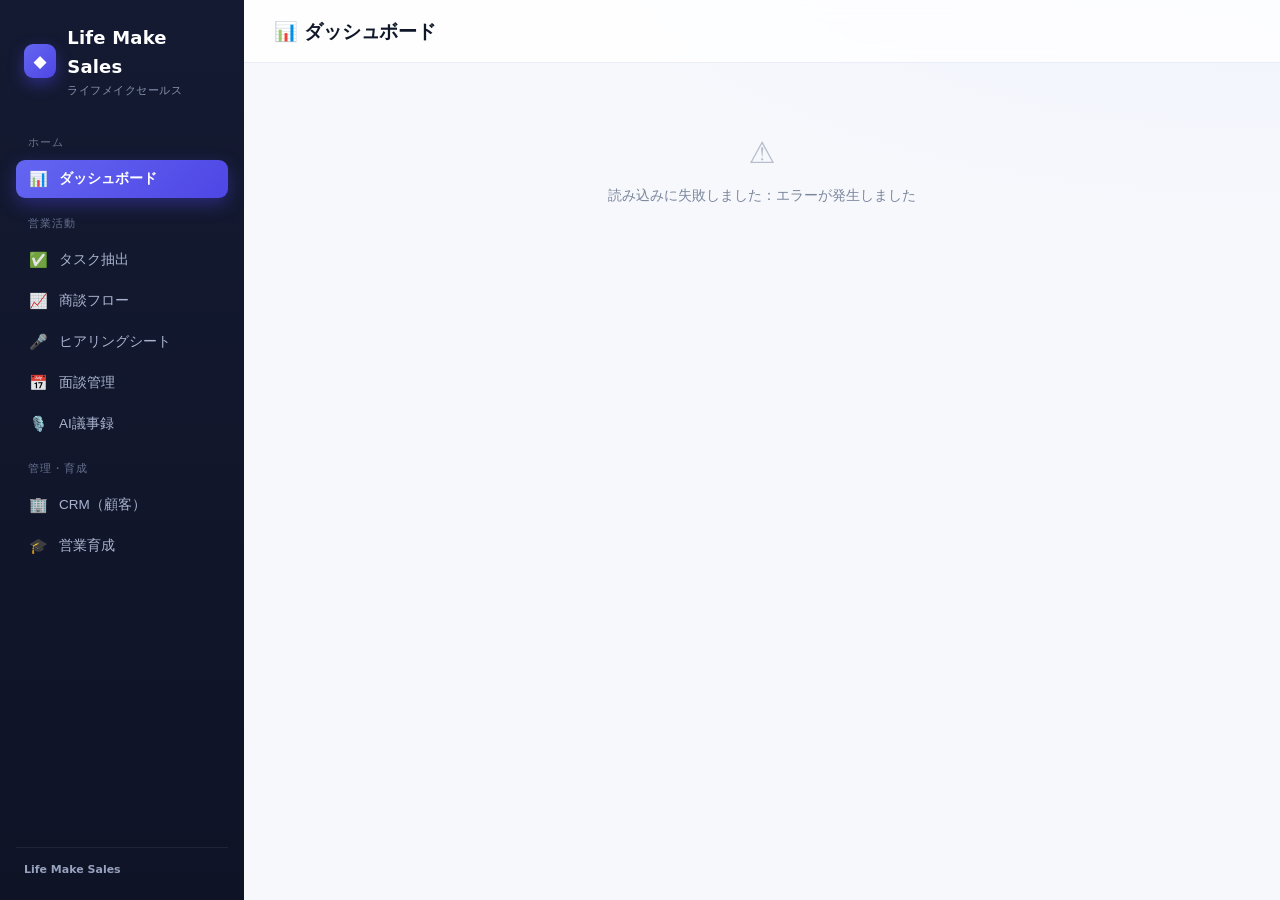
==== static/index.html @ b420796f "ライフメイクセールス 初版" ====
<!DOCTYPE html>
<html lang="ja">
<head>
  <meta charset="UTF-8" />
  <meta name="viewport" content="width=device-width, initial-scale=1.0" />
  <title>ライフメイクセールス｜Life Make Sales</title>
  <link rel="preconnect" href="https://fonts.googleapis.com" />
  <link rel="stylesheet" href="/static/style.css?v=4" />
</head>
<body>
  <!-- ログイン(認証有効時のみ表示) -->
  <div id="login-overlay" class="modal-overlay hidden">
    <div class="modal" id="login-box" style="max-width:360px">
      <div class="modal-head"><h2>🔒 ログイン</h2></div>
      <div class="modal-body">
        <div class="field"><label>パスワード</label><input id="login-pw" type="password" autocomplete="current-password"></div>
        <div class="form-actions"><button class="btn" id="login-btn" style="width:100%">ログイン</button></div>
        <div id="login-msg" class="voice-hint" style="color:#b91c1c"></div>
      </div>
    </div>
  </div>

  <div id="app">
    <!-- サイドバー -->
    <aside class="sidebar">
      <div class="brand">
        <span class="logo">◆</span>
        <span class="brand-name">Life Make Sales<small>ライフメイクセールス</small></span>
      </div>
      <nav class="nav">
        <div class="nav-label">ホーム</div>
        <button class="nav-item active" data-view="dashboard"><span class="ico">📊</span> ダッシュボード</button>
        <div class="nav-label">営業活動</div>
        <button class="nav-item" data-view="tasks"><span class="ico">✅</span> タスク抽出</button>
        <button class="nav-item" data-view="pipeline"><span class="ico">📈</span> 商談フロー</button>
        <button class="nav-item" data-view="hearing"><span class="ico">🎤</span> ヒアリングシート</button>
        <button class="nav-item" data-view="meetings"><span class="ico">📅</span> 面談管理</button>
        <button class="nav-item" data-view="minutes"><span class="ico">🎙️</span> AI議事録</button>
        <div class="nav-label">管理・育成</div>
        <button class="nav-item" data-view="crm"><span class="ico">🏢</span> CRM（顧客）</button>
        <button class="nav-item" data-view="training"><span class="ico">🎓</span> 営業育成</button>
      </nav>
      <div class="sidebar-foot" id="sidebar-foot"><b>Life Make Sales</b><br><span id="logout-link"></span></div>
    </aside>

    <!-- メイン -->
    <main class="main">
      <header class="topbar">
        <div class="topbar-left">
          <h1 id="view-title">ダッシュボード</h1>
        </div>
        <div class="topbar-actions" id="topbar-actions"></div>
      </header>
      <div id="view" class="view"></div>
    </main>
  </div>

  <!-- モーダル -->
  <div id="modal-overlay" class="modal-overlay hidden">
    <div class="modal" id="modal-box">
      <div class="modal-head">
        <h2 id="modal-title">タイトル</h2>
        <button id="modal-close" class="icon-btn">✕</button>
      </div>
      <div id="modal-body" class="modal-body"></div>
    </div>
  </div>

  <div id="toast" class="toast hidden"></div>

  <script src="/static/app.js?v=5"></script>
</body>
</html>
---- static/style.css ----
/* =========================================================================
   営業支援ツール  デザインシステム (Pro SaaS)
   ========================================================================= */
:root {
  /* 背景・面 */
  --bg: #f7f8fc;
  --bg-grad: radial-gradient(1200px 500px at 100% -10%, #eef2ff 0%, transparent 60%), var(--bg);
  --panel: #ffffff;
  --panel-2: #fafbff;

  /* 文字 */
  --ink: #0f1729;
  --ink-2: #3b455c;
  --muted: #7a869d;
  --line: #eaedf5;
  --line-2: #e1e5f0;

  /* ブランド */
  --brand: #4f46e5;
  --brand-2: #6366f1;
  --brand-ink: #4338ca;
  --brand-soft: #eef0ff;
  --brand-grad: linear-gradient(135deg, #6366f1 0%, #4f46e5 100%);

  /* セマンティック */
  --green: #15a06b; --green-soft: #e3f8ee;
  --amber: #d98209; --amber-soft: #fef3e0;
  --red: #e11d48;   --red-soft: #fde7ec;
  --sky: #0ea5e9;   --sky-soft: #e3f4fd;
  --violet: #7c3aed;--violet-soft: #f1eafe;

  --shadow-sm: 0 1px 2px rgba(16,23,41,.06);
  --shadow: 0 1px 3px rgba(16,23,41,.05), 0 8px 24px rgba(16,23,41,.06);
  --shadow-lg: 0 24px 60px rgba(16,23,41,.22);
  --radius: 14px;
  --radius-sm: 10px;
}

* { box-sizing: border-box; margin: 0; padding: 0; }
html, body { height: 100%; }
body {
  font-family: "Inter", "Segoe UI", "Hiragino Kaku Gothic ProN", "Noto Sans JP", "Meiryo", system-ui, sans-serif;
  background: var(--bg-grad);
  background-attachment: fixed;
  color: var(--ink);
  font-size: 14px;
  line-height: 1.6;
  -webkit-font-smoothing: antialiased;
}
::selection { background: var(--brand-soft); }

#app { display: flex; min-height: 100vh; }

/* ---------- サイドバー ---------- */
.sidebar {
  width: 244px; flex-shrink: 0;
  background: linear-gradient(180deg, #141a31 0%, #0e1326 100%);
  color: #c2cae0; display: flex; flex-direction: column;
  padding: 20px 16px; position: sticky; top: 0; height: 100vh;
}
.brand { display: flex; align-items: center; gap: 11px; padding: 4px 8px 22px; }
.logo {
  width: 34px; height: 34px; border-radius: 9px; background: var(--brand-grad);
  display: grid; place-items: center; color: #fff; font-size: 17px;
  box-shadow: 0 6px 16px rgba(79,70,229,.45);
}
.brand-name { font-weight: 700; font-size: 18px; color: #fff; letter-spacing: .2px; }
.brand-name small { display: block; font-size: 10.5px; font-weight: 500; color: #8893b0; letter-spacing: .5px; }
.nav { display: flex; flex-direction: column; gap: 3px; flex: 1; }
.nav-label { font-size: 10.5px; text-transform: uppercase; letter-spacing: 1px; color: #66718f; padding: 14px 12px 6px; }
.nav-item {
  display: flex; align-items: center; gap: 11px; background: transparent; border: none;
  color: #aab4cf; padding: 10px 12px; border-radius: 9px; cursor: pointer;
  font-size: 13.5px; text-align: left; transition: .15s; position: relative; width: 100%;
}
.nav-item .ico { width: 20px; text-align: center; font-size: 15px; opacity: .9; }
.nav-item:hover { background: rgba(255,255,255,.06); color: #fff; }
.nav-item.active { background: var(--brand-grad); color: #fff; font-weight: 600; box-shadow: 0 6px 18px rgba(79,70,229,.4); }
.sidebar-foot { font-size: 11px; color: #66718f; padding: 14px 8px 2px; line-height: 1.5; border-top: 1px solid rgba(255,255,255,.07); margin-top: 8px; }
.sidebar-foot b { color: #97a2bf; font-weight: 600; }

/* ---------- メイン ---------- */
.main { flex: 1; min-width: 0; display: flex; flex-direction: column; }
.topbar {
  display: flex; align-items: center; justify-content: space-between; gap: 18px;
  padding: 16px 30px; background: rgba(255,255,255,.8); backdrop-filter: blur(8px);
  border-bottom: 1px solid var(--line); position: sticky; top: 0; z-index: 20;
}
.topbar-left { display: flex; align-items: center; gap: 12px; min-width: 0; }
.topbar h1 { font-size: 19px; font-weight: 700; letter-spacing: -.2px; white-space: nowrap; }
.topbar-actions { display: flex; align-items: center; gap: 9px; }
.view { padding: 26px 30px 60px; max-width: 1280px; width: 100%; }

/* ---------- ボタン ---------- */
.btn {
  display: inline-flex; align-items: center; gap: 7px; background: var(--brand-grad); color: #fff;
  border: none; padding: 9px 16px; border-radius: 9px; cursor: pointer; font-size: 13.5px;
  font-weight: 600; transition: .15s; box-shadow: 0 2px 8px rgba(79,70,229,.28); white-space: nowrap;
}
.btn:hover { filter: brightness(1.06); transform: translateY(-1px); box-shadow: 0 6px 16px rgba(79,70,229,.34); }
.btn:active { transform: translateY(0); }
.btn.ghost { background: #fff; color: var(--ink-2); border: 1px solid var(--line-2); box-shadow: var(--shadow-sm); }
.btn.ghost:hover { background: var(--panel-2); border-color: #cfd6e6; filter: none; }
.btn.soft { background: var(--brand-soft); color: var(--brand-ink); box-shadow: none; }
.btn.soft:hover { background: #e4e7ff; filter: none; }
.btn.danger { background: #fff; color: var(--red); border: 1px solid #f6c6d2; box-shadow: none; }
.btn.danger:hover { background: var(--red-soft); filter: none; }
.btn.sm { padding: 6px 12px; font-size: 12.5px; box-shadow: none; }
.btn.block { width: 100%; justify-content: center; }
.icon-btn { background: none; border: none; font-size: 15px; cursor: pointer; color: var(--muted); padding: 5px; border-radius: 7px; transition: .15s; line-height: 1; }
.icon-btn:hover { color: var(--ink); background: var(--panel-2); }

/* ---------- 統計カード ---------- */
.cards { display: grid; grid-template-columns: repeat(auto-fill, minmax(176px,1fr)); gap: 15px; }
.stat {
  background: var(--panel); border: 1px solid var(--line); border-radius: var(--radius);
  padding: 16px 18px; box-shadow: var(--shadow); position: relative; overflow: hidden; transition: .18s;
}
.stat:hover { transform: translateY(-2px); box-shadow: var(--shadow-lg); }
.stat .st-top { display: flex; align-items: center; justify-content: space-between; }
.stat .st-ico { width: 34px; height: 34px; border-radius: 9px; display: grid; place-items: center; font-size: 16px; }
.stat .label { color: var(--muted); font-size: 12px; font-weight: 600; }
.stat .num { font-size: 27px; font-weight: 800; margin-top: 8px; letter-spacing: -.5px; }
.stat .num.sm { font-size: 20px; }
.stat .sub { font-size: 11.5px; color: var(--muted); margin-top: 2px; }
.ic-blue { background: var(--brand-soft); color: var(--brand); }
.ic-green { background: var(--green-soft); color: var(--green); }
.ic-amber { background: var(--amber-soft); color: var(--amber); }
.ic-red { background: var(--red-soft); color: var(--red); }
.ic-sky { background: var(--sky-soft); color: var(--sky); }
.ic-violet { background: var(--violet-soft); color: var(--violet); }

/* ---------- パネル ---------- */
.grid-2 { display: grid; grid-template-columns: 1.4fr 1fr; gap: 18px; align-items: start; }
@media (max-width: 980px) { .grid-2 { grid-template-columns: 1fr; } }
.panel { background: var(--panel); border: 1px solid var(--line); border-radius: var(--radius); box-shadow: var(--shadow); padding: 20px; margin-top: 18px; }
.panel.tight { padding: 16px 18px; }
.panel h3 { font-size: 14.5px; font-weight: 700; margin-bottom: 14px; display: flex; align-items: center; gap: 8px; }
.panel h3 .pill { font-size: 11px; font-weight: 600; color: var(--muted); background: var(--panel-2); border: 1px solid var(--line); padding: 1px 8px; border-radius: 20px; }
.section-row { display: flex; align-items: center; justify-content: space-between; gap: 12px; margin-bottom: 14px; flex-wrap: wrap; }

/* ---------- テーブル ---------- */
.table-wrap { overflow-x: auto; border-radius: var(--radius-sm); }
table { width: 100%; border-collapse: collapse; }
th, td { text-align: left; padding: 11px 12px; border-bottom: 1px solid var(--line); font-size: 13.5px; vertical-align: middle; }
th { color: var(--muted); font-weight: 600; font-size: 11.5px; letter-spacing: .3px; background: var(--panel-2); position: sticky; top: 0; }
tbody tr { transition: background .12s; }
tbody tr:hover td { background: #f6f7ff; }
tbody tr:last-child td { border-bottom: none; }
.empty { color: var(--muted); text-align: center; padding: 40px 20px; font-size: 13.5px; }
.empty .em-ico { font-size: 30px; display: block; margin-bottom: 8px; opacity: .5; }

/* ---------- バッジ ---------- */
.badge { display: inline-flex; align-items: center; gap: 4px; padding: 3px 10px; border-radius: 20px; font-size: 11.5px; font-weight: 600; white-space: nowrap; }
.badge.gray { background: #eef1f6; color: #5a6680; }
.badge.blue { background: var(--brand-soft); color: var(--brand-ink); }
.badge.green { background: var(--green-soft); color: var(--green); }
.badge.amber { background: var(--amber-soft); color: var(--amber); }
.badge.red { background: var(--red-soft); color: var(--red); }
.badge.sky { background: var(--sky-soft); color: #0883bd; }
.badge.violet { background: var(--violet-soft); color: var(--violet); }
.dot { width: 7px; height: 7px; border-radius: 50%; display: inline-block; }

/* ---------- フォーム ---------- */
.field { margin-bottom: 14px; }
.field label { display: block; font-size: 12.5px; color: var(--ink-2); margin-bottom: 6px; font-weight: 600; }
.field input, .field select, .field textarea {
  width: 100%; padding: 9px 12px; border: 1px solid var(--line-2); border-radius: 9px;
  font-size: 13.5px; font-family: inherit; background: #fff; color: var(--ink); transition: .15s;
}
.field input:focus, .field select:focus, .field textarea:focus { outline: none; border-color: var(--brand); box-shadow: 0 0 0 3px var(--brand-soft); }
.field textarea { resize: vertical; min-height: 70px; line-height: 1.6; }
.field .hint { font-size: 11.5px; color: var(--muted); margin-top: 4px; }
.grid2 { display: grid; grid-template-columns: 1fr 1fr; gap: 0 16px; }
.form-actions { display: flex; gap: 8px; justify-content: flex-end; margin-top: 6px; flex-wrap: wrap; }
.form-actions .spacer { flex: 1; }

/* 検索バー */
.toolbar { display: flex; align-items: center; gap: 10px; flex-wrap: wrap; margin-bottom: 4px; }
.search { position: relative; flex: 1; min-width: 200px; max-width: 360px; }
.search input { width: 100%; padding: 9px 12px 9px 34px; border: 1px solid var(--line-2); border-radius: 10px; font-size: 13.5px; background: #fff; }
.search input:focus { outline: none; border-color: var(--brand); box-shadow: 0 0 0 3px var(--brand-soft); }
.search .si { position: absolute; left: 11px; top: 50%; transform: translateY(-50%); color: var(--muted); font-size: 14px; }
.filter-select { padding: 9px 12px; border: 1px solid var(--line-2); border-radius: 10px; font-size: 13px; background: #fff; color: var(--ink-2); font-family: inherit; }

/* ---------- モーダル ---------- */
.modal-overlay { position: fixed; inset: 0; background: rgba(15,20,40,.5); backdrop-filter: blur(3px); display: flex; align-items: flex-start; justify-content: center; padding: 44px 16px; z-index: 60; overflow-y: auto; animation: fade .15s ease; }
@keyframes fade { from { opacity: 0; } to { opacity: 1; } }
.modal { background: #fff; border-radius: 16px; width: 100%; max-width: 680px; box-shadow: var(--shadow-lg); animation: pop .18s cubic-bezier(.2,.8,.3,1); }
.modal.wide { max-width: 820px; }
@keyframes pop { from { opacity: 0; transform: translateY(10px) scale(.98); } to { opacity: 1; transform: none; } }
.modal-head { display: flex; align-items: center; justify-content: space-between; padding: 18px 22px; border-bottom: 1px solid var(--line); position: sticky; top: 0; background: #fff; border-radius: 16px 16px 0 0; z-index: 2; }
.modal-head h2 { font-size: 16.5px; font-weight: 700; }
.modal-body { padding: 22px; }
.modal-section-title { font-size: 12px; font-weight: 700; color: var(--muted); letter-spacing: .5px; margin: 18px 0 10px; text-transform: uppercase; }

/* ---------- トースト ---------- */
.toast { position: fixed; bottom: 26px; left: 50%; transform: translateX(-50%); background: #0f1729; color: #fff; padding: 12px 20px; border-radius: 11px; font-size: 13.5px; box-shadow: var(--shadow-lg); z-index: 100; display: flex; align-items: center; gap: 9px; animation: slideup .25s ease; }
@keyframes slideup { from { opacity: 0; transform: translate(-50%, 12px); } to { opacity: 1; transform: translate(-50%, 0); } }

.hidden { display: none !important; }

/* ---------- カンバン ---------- */
.kanban { display: flex; gap: 14px; overflow-x: auto; padding: 4px 2px 14px; }
.kcol { background: #eff1f8; border: 1px solid var(--line); border-radius: 13px; min-width: 248px; width: 248px; flex-shrink: 0; padding: 11px; transition: .15s; display: flex; flex-direction: column; }
.kcol-head { display: flex; justify-content: space-between; align-items: center; padding: 3px 5px 11px; }
.kcol-head .cnt { background: #fff; color: var(--muted); border-radius: 20px; padding: 1px 9px; font-size: 11.5px; font-weight: 700; border: 1px solid var(--line); }
.kcol-sum { font-size: 11px; color: var(--muted); padding: 0 5px 9px; font-weight: 600; }
.kcol.drop-hover { background: var(--brand-soft); outline: 2px dashed var(--brand); outline-offset: -3px; }
.kcard { background: #fff; border: 1px solid var(--line-2); border-radius: 11px; padding: 12px; margin-bottom: 9px; cursor: grab; box-shadow: var(--shadow-sm); transition: .14s; border-left: 3px solid var(--brand-2); }
.kcard:hover { box-shadow: var(--shadow); transform: translateY(-1px); }
.kcard.dragging { opacity: .4; }
.kcard .kt { font-weight: 600; font-size: 13px; margin-bottom: 5px; color: var(--ink); }
.kcard .kc { font-size: 11.5px; color: var(--muted); display: flex; align-items: center; gap: 5px; }
.kcard .kbot { display: flex; align-items: center; justify-content: space-between; margin-top: 9px; }
.kcard .kamount { font-size: 13px; font-weight: 800; color: var(--brand-ink); }
.kcard .kprob { font-size: 10.5px; color: var(--muted); }

/* ---------- 音声入力 ---------- */
.mic-btn { display: inline-flex; align-items: center; gap: 6px; background: #fff; border: 1px solid var(--brand); color: var(--brand-ink); padding: 6px 12px; border-radius: 20px; cursor: pointer; font-size: 12px; font-weight: 600; transition: .15s; }
.mic-btn:hover { background: var(--brand-soft); }
.mic-btn.recording { background: var(--red); border-color: var(--red); color: #fff; animation: pulse 1.3s infinite; }
.mic-btn:disabled { opacity: .45; cursor: not-allowed; }
@keyframes pulse { 0%,100% { box-shadow: 0 0 0 0 rgba(225,29,72,.5); } 50% { box-shadow: 0 0 0 7px rgba(225,29,72,0); } }
.voice-hint { font-size: 11px; color: var(--muted); margin-left: 7px; }
.field-row-mic { display: flex; align-items: center; justify-content: space-between; margin-bottom: 6px; gap: 8px; }
.voice-box { background: linear-gradient(135deg, #f3f1ff, #eef0ff); border: 1px solid #ddd9fb; border-radius: 12px; padding: 14px; margin-bottom: 16px; }
.voice-box .vb-title { font-weight: 700; font-size: 13px; display: flex; align-items: center; gap: 7px; margin-bottom: 4px; color: var(--brand-ink); }
.voice-box .vb-desc { font-size: 11.5px; color: var(--ink-2); margin-bottom: 10px; }

/* ---------- 進捗 ---------- */
.pbar { background: #eef1f8; border-radius: 20px; height: 9px; overflow: hidden; }
.pbar > i { display: block; height: 100%; background: linear-gradient(90deg, #34d399, #15a06b); border-radius: 20px; transition: width .4s; }

/* ---------- ダッシュボード補助 ---------- */
.bar-chart { display: flex; flex-direction: column; gap: 11px; }
.bar-row { display: grid; grid-template-columns: 92px 1fr 56px; align-items: center; gap: 10px; }
.bar-row .bl { font-size: 12px; font-weight: 600; color: var(--ink-2); }
.bar-track { background: #eef1f8; border-radius: 8px; height: 24px; overflow: hidden; position: relative; }
.bar-fill { height: 100%; border-radius: 8px; min-width: 3px; transition: width .5s; display: flex; align-items: center; }
.bar-row .bv { font-size: 12px; font-weight: 700; text-align: right; color: var(--ink-2); }

.list-item { display: flex; align-items: center; gap: 11px; padding: 11px 4px; border-bottom: 1px solid var(--line); }
.list-item:last-child { border-bottom: none; }
.li-ico { width: 32px; height: 32px; border-radius: 9px; display: grid; place-items: center; font-size: 14px; flex-shrink: 0; }
.li-main { flex: 1; min-width: 0; }
.li-title { font-size: 13px; font-weight: 600; color: var(--ink); white-space: nowrap; overflow: hidden; text-overflow: ellipsis; }
.li-sub { font-size: 11.5px; color: var(--muted); white-space: nowrap; overflow: hidden; text-overflow: ellipsis; }
.li-right { font-size: 11.5px; color: var(--muted); text-align: right; white-space: nowrap; flex-shrink: 0; }

/* ---------- 汎用 ---------- */
.list-link { color: var(--brand-ink); cursor: pointer; font-weight: 600; }
.list-link:hover { text-decoration: underline; }
.muted { color: var(--muted); }
.right { text-align: right; }
.center { text-align: center; }
.nowrap { white-space: nowrap; }
.due-over { color: var(--red); font-weight: 700; }
.due-soon { color: var(--amber); font-weight: 700; }
.kv { display: grid; grid-template-columns: 110px 1fr; gap: 9px 14px; font-size: 13.5px; }
.kv dt { color: var(--muted); font-weight: 600; }
.kv dd { color: var(--ink); }
.chip-row { display: flex; gap: 7px; flex-wrap: wrap; }
.avatar { width: 40px; height: 40px; border-radius: 11px; background: var(--brand-grad); color: #fff; display: grid; place-items: center; font-weight: 700; font-size: 15px; flex-shrink: 0; }
.cand-card { border: 1px solid var(--line-2); border-radius: 11px; padding: 12px 14px; margin-bottom: 9px; display: flex; align-items: center; gap: 12px; background: var(--panel-2); }
.cand-card input[type=checkbox] { width: 17px; height: 17px; accent-color: var(--brand); }
.checkbox-cell input { width: 17px; height: 17px; accent-color: var(--brand); cursor: pointer; }
hr.sep { border: none; border-top: 1px dashed var(--line-2); margin: 18px 0; }
.inline-edit { width: 150px; padding: 6px 9px; border: 1px solid var(--line-2); border-radius: 8px; font-size: 13px; }

/* ---- AI議事録 ---- */
.chip { display:inline-block; background:#eef2ff; color:#4338ca; font-size:11px; padding:2px 8px; border-radius:999px; margin:1px 3px 1px 0; }
.ai-box { background:#f8fafc; border:1px solid #e5e7eb; border-radius:8px; padding:12px; margin:4px 0; line-height:1.7; }
.ai-box h2 { font-size:15px; margin:10px 0 4px; } .ai-box h3 { font-size:14px; margin:8px 0 4px; }
.action-row { padding:5px 0; border-bottom:1px dashed #e5e7eb; font-size:14px; }
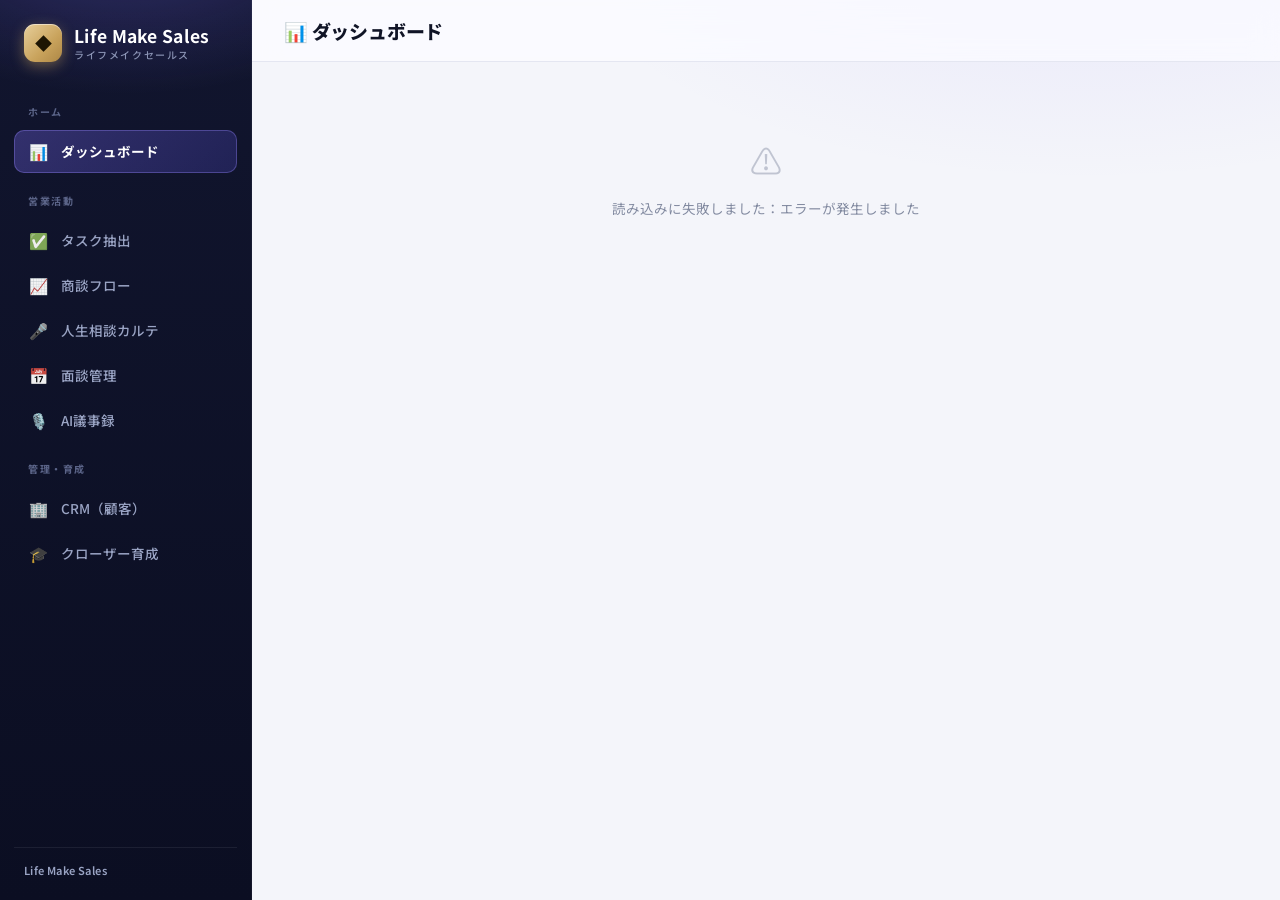
==== commit d6416cab: "別PCで再現できる構造に整備＋機能改修を反映 - 別PC再現: .env.example / setup.sh / setup_whisper.bat / requirements-whisper.t" ====
--- a/static/index.html
+++ b/static/index.html
@@ -5,7 +5,9 @@
   <meta name="viewport" content="width=device-width, initial-scale=1.0" />
   <title>ライフメイクセールス｜Life Make Sales</title>
   <link rel="preconnect" href="https://fonts.googleapis.com" />
-  <link rel="stylesheet" href="/static/style.css?v=4" />
+  <link rel="preconnect" href="https://fonts.gstatic.com" crossorigin />
+  <link rel="stylesheet" href="https://fonts.googleapis.com/css2?family=Noto+Sans+JP:wght@400;500;700;800;900&display=swap" />
+  <link rel="stylesheet" href="/static/style.css?v=14" />
 </head>
 <body>
   <!-- ログイン(認証有効時のみ表示) -->
@@ -13,6 +15,7 @@
     <div class="modal" id="login-box" style="max-width:360px">
       <div class="modal-head"><h2>🔒 ログイン</h2></div>
       <div class="modal-body">
+        <div class="field"><label>ユーザー名</label><input id="login-user" type="text" autocomplete="username" placeholder="admin"></div>
         <div class="field"><label>パスワード</label><input id="login-pw" type="password" autocomplete="current-password"></div>
         <div class="form-actions"><button class="btn" id="login-btn" style="width:100%">ログイン</button></div>
         <div id="login-msg" class="voice-hint" style="color:#b91c1c"></div>
@@ -33,20 +36,22 @@
         <div class="nav-label">営業活動</div>
         <button class="nav-item" data-view="tasks"><span class="ico">✅</span> タスク抽出</button>
         <button class="nav-item" data-view="pipeline"><span class="ico">📈</span> 商談フロー</button>
-        <button class="nav-item" data-view="hearing"><span class="ico">🎤</span> ヒアリングシート</button>
+        <button class="nav-item" data-view="hearing"><span class="ico">🎤</span> 人生相談カルテ</button>
         <button class="nav-item" data-view="meetings"><span class="ico">📅</span> 面談管理</button>
         <button class="nav-item" data-view="minutes"><span class="ico">🎙️</span> AI議事録</button>
         <div class="nav-label">管理・育成</div>
         <button class="nav-item" data-view="crm"><span class="ico">🏢</span> CRM（顧客）</button>
-        <button class="nav-item" data-view="training"><span class="ico">🎓</span> 営業育成</button>
+        <button class="nav-item" data-view="training"><span class="ico">🎓</span> クローザー育成</button>
       </nav>
       <div class="sidebar-foot" id="sidebar-foot"><b>Life Make Sales</b><br><span id="logout-link"></span></div>
     </aside>
+    <div id="nav-overlay" class="nav-overlay"></div>
 
     <!-- メイン -->
     <main class="main">
       <header class="topbar">
         <div class="topbar-left">
+          <button id="hamburger" class="hamburger" aria-label="メニュー">☰</button>
           <h1 id="view-title">ダッシュボード</h1>
         </div>
         <div class="topbar-actions" id="topbar-actions"></div>
@@ -68,6 +73,6 @@
 
   <div id="toast" class="toast hidden"></div>
 
-  <script src="/static/app.js?v=5"></script>
+  <script src="/static/app.js?v=13"></script>
 </body>
 </html>
--- a/static/style.css
+++ b/static/style.css
@@ -1,275 +1,484 @@
 /* =========================================================================
-   営業支援ツール  デザインシステム (Pro SaaS)
+   Life Make Sales — Premium Design System v2
+   配色: 深ネイビー × インディゴ→バイオレット × ゴールド
    ========================================================================= */
 :root {
   /* 背景・面 */
-  --bg: #f7f8fc;
-  --bg-grad: radial-gradient(1200px 500px at 100% -10%, #eef2ff 0%, transparent 60%), var(--bg);
+  --bg: #f4f5fa;
+  --bg-grad:
+    radial-gradient(900px 420px at 85% -8%, rgba(124,108,246,.10) 0%, transparent 60%),
+    radial-gradient(700px 380px at -10% 30%, rgba(201,163,92,.07) 0%, transparent 55%),
+    var(--bg);
   --panel: #ffffff;
-  --panel-2: #fafbff;
+  --panel-2: #f8f9fd;
 
   /* 文字 */
-  --ink: #0f1729;
-  --ink-2: #3b455c;
-  --muted: #7a869d;
-  --line: #eaedf5;
-  --line-2: #e1e5f0;
+  --ink: #101426;
+  --ink-2: #3c4257;
+  --muted: #828aa0;
+  --line: #e9ebf4;
+  --line-2: #dfe3ef;
 
   /* ブランド */
-  --brand: #4f46e5;
-  --brand-2: #6366f1;
+  --brand: #5b54e8;
+  --brand-2: #7c6cf6;
   --brand-ink: #4338ca;
-  --brand-soft: #eef0ff;
-  --brand-grad: linear-gradient(135deg, #6366f1 0%, #4f46e5 100%);
+  --brand-soft: #eeedfd;
+  --brand-grad: linear-gradient(135deg, #7c6cf6 0%, #5b54e8 55%, #4c3fe0 100%);
+
+  /* ゴールド(アクセント) */
+  --gold: #c9a35c;
+  --gold-2: #e3c98f;
+  --gold-grad: linear-gradient(135deg, #e7cf9b 0%, #c9a35c 60%, #ad8746 100%);
 
   /* セマンティック */
-  --green: #15a06b; --green-soft: #e3f8ee;
-  --amber: #d98209; --amber-soft: #fef3e0;
-  --red: #e11d48;   --red-soft: #fde7ec;
-  --sky: #0ea5e9;   --sky-soft: #e3f4fd;
+  --green: #0e9f6e; --green-soft: #e4f7ef;
+  --amber: #d97f06; --amber-soft: #fdf2e0;
+  --red: #e0254f;   --red-soft: #fde8ed;
+  --sky: #0c93d8;   --sky-soft: #e3f3fc;
   --violet: #7c3aed;--violet-soft: #f1eafe;
 
-  --shadow-sm: 0 1px 2px rgba(16,23,41,.06);
-  --shadow: 0 1px 3px rgba(16,23,41,.05), 0 8px 24px rgba(16,23,41,.06);
-  --shadow-lg: 0 24px 60px rgba(16,23,41,.22);
-  --radius: 14px;
-  --radius-sm: 10px;
+  /* 影・形 */
+  --shadow-xs: 0 1px 2px rgba(20,24,48,.05);
+  --shadow-sm: 0 1px 2px rgba(20,24,48,.05), 0 2px 8px rgba(20,24,48,.05);
+  --shadow:    0 1px 2px rgba(20,24,48,.04), 0 6px 18px rgba(20,24,48,.06), 0 16px 40px rgba(20,24,48,.05);
+  --shadow-lg: 0 8px 24px rgba(20,24,48,.12), 0 32px 80px rgba(20,24,48,.18);
+  --radius: 16px;
+  --radius-sm: 11px;
 }
 
 * { box-sizing: border-box; margin: 0; padding: 0; }
 html, body { height: 100%; }
 body {
-  font-family: "Inter", "Segoe UI", "Hiragino Kaku Gothic ProN", "Noto Sans JP", "Meiryo", system-ui, sans-serif;
+  font-family: "Noto Sans JP", "Inter", "Hiragino Kaku Gothic ProN", "Yu Gothic UI", "Meiryo", system-ui, sans-serif;
   background: var(--bg-grad);
   background-attachment: fixed;
   color: var(--ink);
   font-size: 14px;
-  line-height: 1.6;
+  line-height: 1.65;
   -webkit-font-smoothing: antialiased;
-}
-::selection { background: var(--brand-soft); }
+  text-rendering: optimizeLegibility;
+}
+::selection { background: #ded9ff; }
+
+/* スクロールバー(上品に) */
+::-webkit-scrollbar { width: 10px; height: 10px; }
+::-webkit-scrollbar-track { background: transparent; }
+::-webkit-scrollbar-thumb { background: #cdd2e4; border-radius: 8px; border: 2px solid var(--bg); }
+::-webkit-scrollbar-thumb:hover { background: #b4bad2; }
 
 #app { display: flex; min-height: 100vh; }
 
-/* ---------- サイドバー ---------- */
+/* =========================================================================
+   サイドバー — 深ネイビー × ゴールドの気品
+   ========================================================================= */
 .sidebar {
-  width: 244px; flex-shrink: 0;
-  background: linear-gradient(180deg, #141a31 0%, #0e1326 100%);
+  width: 252px; flex-shrink: 0;
+  background:
+    radial-gradient(420px 220px at 50% -60px, rgba(124,108,246,.28) 0%, transparent 70%),
+    linear-gradient(180deg, #11152e 0%, #0b0e22 100%);
   color: #c2cae0; display: flex; flex-direction: column;
-  padding: 20px 16px; position: sticky; top: 0; height: 100vh;
-}
-.brand { display: flex; align-items: center; gap: 11px; padding: 4px 8px 22px; }
+  padding: 22px 14px 16px; position: sticky; top: 0; height: 100vh;
+  border-right: 1px solid rgba(255,255,255,.04);
+}
+.brand { display: flex; align-items: center; gap: 12px; padding: 2px 10px 24px; }
 .logo {
-  width: 34px; height: 34px; border-radius: 9px; background: var(--brand-grad);
-  display: grid; place-items: center; color: #fff; font-size: 17px;
-  box-shadow: 0 6px 16px rgba(79,70,229,.45);
-}
-.brand-name { font-weight: 700; font-size: 18px; color: #fff; letter-spacing: .2px; }
-.brand-name small { display: block; font-size: 10.5px; font-weight: 500; color: #8893b0; letter-spacing: .5px; }
-.nav { display: flex; flex-direction: column; gap: 3px; flex: 1; }
-.nav-label { font-size: 10.5px; text-transform: uppercase; letter-spacing: 1px; color: #66718f; padding: 14px 12px 6px; }
+  width: 38px; height: 38px; border-radius: 11px;
+  background: var(--gold-grad);
+  display: grid; place-items: center; color: #1d1503; font-size: 17px; font-weight: 800;
+  box-shadow: 0 4px 14px rgba(201,163,92,.45), inset 0 1px 0 rgba(255,255,255,.5);
+}
+.brand-name { font-weight: 700; font-size: 17.5px; color: #fff; letter-spacing: .3px; line-height: 1.25; }
+.brand-name small { display: block; font-size: 10px; font-weight: 500; color: #8b94b5; letter-spacing: 1.6px; margin-top: 2px; }
+
+.nav { display: flex; flex-direction: column; gap: 2px; flex: 1; overflow-y: auto; }
+.nav::-webkit-scrollbar { width: 5px; }
+.nav::-webkit-scrollbar-thumb { background: rgba(255,255,255,.12); border: none; }
+.nav-label {
+  font-size: 10px; text-transform: uppercase; letter-spacing: 1.6px;
+  color: #5b6488; padding: 18px 14px 7px; font-weight: 700;
+}
 .nav-item {
-  display: flex; align-items: center; gap: 11px; background: transparent; border: none;
-  color: #aab4cf; padding: 10px 12px; border-radius: 9px; cursor: pointer;
-  font-size: 13.5px; text-align: left; transition: .15s; position: relative; width: 100%;
-}
-.nav-item .ico { width: 20px; text-align: center; font-size: 15px; opacity: .9; }
+  display: flex; align-items: center; gap: 12px; background: transparent; border: none;
+  color: #9aa4c4; padding: 10.5px 14px; border-radius: 10px; cursor: pointer;
+  font-size: 13.5px; font-weight: 500; font-family: inherit; text-align: left;
+  transition: background .16s, color .16s; position: relative; width: 100%;
+}
+.nav-item .ico { width: 21px; text-align: center; font-size: 15.5px; opacity: .95; filter: grayscale(.25); transition: .16s; }
 .nav-item:hover { background: rgba(255,255,255,.06); color: #fff; }
-.nav-item.active { background: var(--brand-grad); color: #fff; font-weight: 600; box-shadow: 0 6px 18px rgba(79,70,229,.4); }
-.sidebar-foot { font-size: 11px; color: #66718f; padding: 14px 8px 2px; line-height: 1.5; border-top: 1px solid rgba(255,255,255,.07); margin-top: 8px; }
-.sidebar-foot b { color: #97a2bf; font-weight: 600; }
-
-/* ---------- メイン ---------- */
+.nav-item:hover .ico { filter: none; }
+.nav-item.active {
+  background: linear-gradient(135deg, rgba(124,108,246,.32), rgba(91,84,232,.22));
+  color: #fff; font-weight: 700;
+  box-shadow: inset 0 0 0 1px rgba(151,135,255,.35);
+}
+.nav-item.active .ico { filter: none; }
+.nav-item.active::before {
+  content: ""; position: absolute; left: -14px; top: 22%; bottom: 22%;
+  width: 3.5px; border-radius: 0 4px 4px 0; background: var(--gold-grad);
+  box-shadow: 0 0 10px rgba(201,163,92,.6);
+}
+.sidebar-foot {
+  font-size: 11px; color: #5b6488; padding: 14px 10px 4px; line-height: 1.6;
+  border-top: 1px solid rgba(255,255,255,.07); margin-top: 10px;
+}
+.sidebar-foot b { color: #9aa4c4; font-weight: 600; letter-spacing: .4px; }
+.sidebar-foot a { color: #8b94b5; }
+
+/* =========================================================================
+   メイン / トップバー
+   ========================================================================= */
 .main { flex: 1; min-width: 0; display: flex; flex-direction: column; }
 .topbar {
   display: flex; align-items: center; justify-content: space-between; gap: 18px;
-  padding: 16px 30px; background: rgba(255,255,255,.8); backdrop-filter: blur(8px);
-  border-bottom: 1px solid var(--line); position: sticky; top: 0; z-index: 20;
+  padding: 15px 32px; background: rgba(252,252,255,.78); backdrop-filter: blur(14px) saturate(1.4);
+  border-bottom: 1px solid rgba(225,228,240,.9); position: sticky; top: 0; z-index: 20;
 }
 .topbar-left { display: flex; align-items: center; gap: 12px; min-width: 0; }
-.topbar h1 { font-size: 19px; font-weight: 700; letter-spacing: -.2px; white-space: nowrap; }
+.topbar h1 { font-size: 19px; font-weight: 800; letter-spacing: -.2px; white-space: nowrap; }
 .topbar-actions { display: flex; align-items: center; gap: 9px; }
-.view { padding: 26px 30px 60px; max-width: 1280px; width: 100%; }
-
-/* ---------- ボタン ---------- */
+.view { padding: 28px 32px 64px; max-width: 1280px; width: 100%; animation: viewin .3s ease; }
+@keyframes viewin { from { opacity: 0; transform: translateY(6px); } to { opacity: 1; transform: none; } }
+
+/* =========================================================================
+   ボタン
+   ========================================================================= */
 .btn {
-  display: inline-flex; align-items: center; gap: 7px; background: var(--brand-grad); color: #fff;
-  border: none; padding: 9px 16px; border-radius: 9px; cursor: pointer; font-size: 13.5px;
-  font-weight: 600; transition: .15s; box-shadow: 0 2px 8px rgba(79,70,229,.28); white-space: nowrap;
-}
-.btn:hover { filter: brightness(1.06); transform: translateY(-1px); box-shadow: 0 6px 16px rgba(79,70,229,.34); }
-.btn:active { transform: translateY(0); }
-.btn.ghost { background: #fff; color: var(--ink-2); border: 1px solid var(--line-2); box-shadow: var(--shadow-sm); }
-.btn.ghost:hover { background: var(--panel-2); border-color: #cfd6e6; filter: none; }
+  display: inline-flex; align-items: center; justify-content: center; gap: 7px;
+  background: var(--brand-grad); color: #fff;
+  border: none; padding: 9.5px 17px; border-radius: 10px; cursor: pointer; font-size: 13.5px;
+  font-weight: 700; font-family: inherit; letter-spacing: .2px; transition: .16s;
+  box-shadow: 0 2px 6px rgba(91,84,232,.30), 0 6px 16px rgba(91,84,232,.18), inset 0 1px 0 rgba(255,255,255,.18);
+  white-space: nowrap;
+}
+.btn:hover { filter: brightness(1.07); transform: translateY(-1px); box-shadow: 0 4px 10px rgba(91,84,232,.34), 0 10px 24px rgba(91,84,232,.24); }
+.btn:active { transform: translateY(0); filter: brightness(.98); }
+.btn:disabled { opacity: .55; cursor: not-allowed; transform: none; }
+.btn.ghost { background: #fff; color: var(--ink-2); border: 1px solid var(--line-2); box-shadow: var(--shadow-xs); }
+.btn.ghost:hover { background: var(--panel-2); border-color: #c7cde2; color: var(--ink); filter: none; }
 .btn.soft { background: var(--brand-soft); color: var(--brand-ink); box-shadow: none; }
-.btn.soft:hover { background: #e4e7ff; filter: none; }
-.btn.danger { background: #fff; color: var(--red); border: 1px solid #f6c6d2; box-shadow: none; }
+.btn.soft:hover { background: #e3e0fc; filter: none; }
+.btn.danger { background: #fff; color: var(--red); border: 1px solid #f5c2d0; box-shadow: none; }
 .btn.danger:hover { background: var(--red-soft); filter: none; }
-.btn.sm { padding: 6px 12px; font-size: 12.5px; box-shadow: none; }
-.btn.block { width: 100%; justify-content: center; }
-.icon-btn { background: none; border: none; font-size: 15px; cursor: pointer; color: var(--muted); padding: 5px; border-radius: 7px; transition: .15s; line-height: 1; }
-.icon-btn:hover { color: var(--ink); background: var(--panel-2); }
-
-/* ---------- 統計カード ---------- */
-.cards { display: grid; grid-template-columns: repeat(auto-fill, minmax(176px,1fr)); gap: 15px; }
+.btn.sm { padding: 6px 12px; font-size: 12.5px; box-shadow: none; border-radius: 8px; }
+.btn.block { width: 100%; }
+.icon-btn { background: none; border: none; font-size: 15px; cursor: pointer; color: var(--muted); padding: 6px; border-radius: 8px; transition: .15s; line-height: 1; }
+.icon-btn:hover { color: var(--red); background: var(--red-soft); }
+
+/* =========================================================================
+   統計カード — 大きな数字とアイコンチップ
+   ========================================================================= */
+.cards { display: grid; grid-template-columns: repeat(auto-fill, minmax(178px,1fr)); gap: 14px; }
 .stat {
   background: var(--panel); border: 1px solid var(--line); border-radius: var(--radius);
-  padding: 16px 18px; box-shadow: var(--shadow); position: relative; overflow: hidden; transition: .18s;
-}
-.stat:hover { transform: translateY(-2px); box-shadow: var(--shadow-lg); }
+  padding: 17px 18px 15px; box-shadow: var(--shadow-sm); position: relative; overflow: hidden;
+  transition: transform .18s, box-shadow .18s;
+}
+.stat::after {
+  content: ""; position: absolute; left: 0; right: 0; top: 0; height: 3px;
+  background: var(--brand-grad); opacity: 0; transition: opacity .18s;
+}
+.stat:hover { transform: translateY(-3px); box-shadow: var(--shadow); }
+.stat:hover::after { opacity: 1; }
 .stat .st-top { display: flex; align-items: center; justify-content: space-between; }
-.stat .st-ico { width: 34px; height: 34px; border-radius: 9px; display: grid; place-items: center; font-size: 16px; }
-.stat .label { color: var(--muted); font-size: 12px; font-weight: 600; }
-.stat .num { font-size: 27px; font-weight: 800; margin-top: 8px; letter-spacing: -.5px; }
-.stat .num.sm { font-size: 20px; }
-.stat .sub { font-size: 11.5px; color: var(--muted); margin-top: 2px; }
-.ic-blue { background: var(--brand-soft); color: var(--brand); }
-.ic-green { background: var(--green-soft); color: var(--green); }
-.ic-amber { background: var(--amber-soft); color: var(--amber); }
-.ic-red { background: var(--red-soft); color: var(--red); }
-.ic-sky { background: var(--sky-soft); color: var(--sky); }
-.ic-violet { background: var(--violet-soft); color: var(--violet); }
-
-/* ---------- パネル ---------- */
+.stat .st-ico { width: 36px; height: 36px; border-radius: 10px; display: grid; place-items: center; font-size: 16.5px; box-shadow: inset 0 0 0 1px rgba(0,0,0,.03); }
+.stat .label { color: var(--muted); font-size: 11.5px; font-weight: 700; letter-spacing: .4px; }
+.stat .num { font-size: 28px; font-weight: 800; margin-top: 9px; letter-spacing: -.8px; font-feature-settings: "tnum"; font-variant-numeric: tabular-nums; line-height: 1.15; }
+.stat .num.sm { font-size: 20.5px; }
+.stat .sub { font-size: 11.5px; color: var(--muted); margin-top: 3px; }
+.ic-blue   { background: var(--brand-soft); color: var(--brand); }
+.ic-green  { background: var(--green-soft); color: var(--green); }
+.ic-amber  { background: var(--amber-soft); color: var(--amber); }
+.ic-red    { background: var(--red-soft);   color: var(--red); }
+.ic-sky    { background: var(--sky-soft);   color: var(--sky); }
+.ic-violet { background: var(--violet-soft);color: var(--violet); }
+
+/* =========================================================================
+   パネル
+   ========================================================================= */
 .grid-2 { display: grid; grid-template-columns: 1.4fr 1fr; gap: 18px; align-items: start; }
 @media (max-width: 980px) { .grid-2 { grid-template-columns: 1fr; } }
-.panel { background: var(--panel); border: 1px solid var(--line); border-radius: var(--radius); box-shadow: var(--shadow); padding: 20px; margin-top: 18px; }
+.panel {
+  background: var(--panel); border: 1px solid var(--line); border-radius: var(--radius);
+  box-shadow: var(--shadow-sm); padding: 22px; margin-top: 18px;
+}
 .panel.tight { padding: 16px 18px; }
-.panel h3 { font-size: 14.5px; font-weight: 700; margin-bottom: 14px; display: flex; align-items: center; gap: 8px; }
-.panel h3 .pill { font-size: 11px; font-weight: 600; color: var(--muted); background: var(--panel-2); border: 1px solid var(--line); padding: 1px 8px; border-radius: 20px; }
+.panel h3 { font-size: 14.5px; font-weight: 800; margin-bottom: 15px; display: flex; align-items: center; gap: 8px; letter-spacing: .1px; }
+.panel h3 .pill { font-size: 10.5px; font-weight: 700; color: var(--muted); background: var(--panel-2); border: 1px solid var(--line); padding: 2px 9px; border-radius: 20px; letter-spacing: .3px; }
 .section-row { display: flex; align-items: center; justify-content: space-between; gap: 12px; margin-bottom: 14px; flex-wrap: wrap; }
 
-/* ---------- テーブル ---------- */
-.table-wrap { overflow-x: auto; border-radius: var(--radius-sm); }
+/* =========================================================================
+   テーブル
+   ========================================================================= */
+.table-wrap { overflow-x: auto; border-radius: var(--radius-sm); border: 1px solid var(--line); }
 table { width: 100%; border-collapse: collapse; }
-th, td { text-align: left; padding: 11px 12px; border-bottom: 1px solid var(--line); font-size: 13.5px; vertical-align: middle; }
-th { color: var(--muted); font-weight: 600; font-size: 11.5px; letter-spacing: .3px; background: var(--panel-2); position: sticky; top: 0; }
+th, td { text-align: left; padding: 12px 14px; border-bottom: 1px solid var(--line); font-size: 13.5px; vertical-align: middle; }
+th {
+  color: var(--muted); font-weight: 700; font-size: 11px; letter-spacing: .8px; text-transform: uppercase;
+  background: var(--panel-2); position: sticky; top: 0; border-bottom: 1px solid var(--line-2);
+}
 tbody tr { transition: background .12s; }
-tbody tr:hover td { background: #f6f7ff; }
+tbody tr:hover td { background: #f7f7fe; }
 tbody tr:last-child td { border-bottom: none; }
-.empty { color: var(--muted); text-align: center; padding: 40px 20px; font-size: 13.5px; }
-.empty .em-ico { font-size: 30px; display: block; margin-bottom: 8px; opacity: .5; }
-
-/* ---------- バッジ ---------- */
-.badge { display: inline-flex; align-items: center; gap: 4px; padding: 3px 10px; border-radius: 20px; font-size: 11.5px; font-weight: 600; white-space: nowrap; }
-.badge.gray { background: #eef1f6; color: #5a6680; }
-.badge.blue { background: var(--brand-soft); color: var(--brand-ink); }
-.badge.green { background: var(--green-soft); color: var(--green); }
-.badge.amber { background: var(--amber-soft); color: var(--amber); }
-.badge.red { background: var(--red-soft); color: var(--red); }
-.badge.sky { background: var(--sky-soft); color: #0883bd; }
-.badge.violet { background: var(--violet-soft); color: var(--violet); }
+.empty { color: var(--muted); text-align: center; padding: 44px 20px; font-size: 13.5px; }
+.empty .em-ico { font-size: 32px; display: block; margin-bottom: 10px; opacity: .45; }
+
+/* =========================================================================
+   バッジ
+   ========================================================================= */
+.badge {
+  display: inline-flex; align-items: center; gap: 5px; padding: 3.5px 11px; border-radius: 20px;
+  font-size: 11.5px; font-weight: 700; white-space: nowrap; letter-spacing: .2px;
+  box-shadow: inset 0 0 0 1px rgba(0,0,0,.04);
+}
+.badge.gray   { background: #eef0f7; color: #5a6680; }
+.badge.blue   { background: var(--brand-soft); color: var(--brand-ink); }
+.badge.green  { background: var(--green-soft); color: #0b7d57; }
+.badge.amber  { background: var(--amber-soft); color: #b16a06; }
+.badge.red    { background: var(--red-soft);   color: #c11f45; }
+.badge.sky    { background: var(--sky-soft);   color: #0a7cb6; }
+.badge.violet { background: var(--violet-soft);color: var(--violet); }
 .dot { width: 7px; height: 7px; border-radius: 50%; display: inline-block; }
 
-/* ---------- フォーム ---------- */
-.field { margin-bottom: 14px; }
-.field label { display: block; font-size: 12.5px; color: var(--ink-2); margin-bottom: 6px; font-weight: 600; }
+/* =========================================================================
+   フォーム
+   ========================================================================= */
+.field { margin-bottom: 15px; }
+.field label { display: block; font-size: 12.5px; color: var(--ink-2); margin-bottom: 6px; font-weight: 700; letter-spacing: .2px; }
 .field input, .field select, .field textarea {
-  width: 100%; padding: 9px 12px; border: 1px solid var(--line-2); border-radius: 9px;
+  width: 100%; padding: 10px 13px; border: 1.5px solid var(--line-2); border-radius: 10px;
   font-size: 13.5px; font-family: inherit; background: #fff; color: var(--ink); transition: .15s;
 }
-.field input:focus, .field select:focus, .field textarea:focus { outline: none; border-color: var(--brand); box-shadow: 0 0 0 3px var(--brand-soft); }
-.field textarea { resize: vertical; min-height: 70px; line-height: 1.6; }
+.field input:hover, .field select:hover, .field textarea:hover { border-color: #c4cbe0; }
+.field input:focus, .field select:focus, .field textarea:focus {
+  outline: none; border-color: var(--brand); box-shadow: 0 0 0 3.5px rgba(91,84,232,.13);
+}
+.field textarea { resize: vertical; min-height: 72px; line-height: 1.65; }
 .field .hint { font-size: 11.5px; color: var(--muted); margin-top: 4px; }
 .grid2 { display: grid; grid-template-columns: 1fr 1fr; gap: 0 16px; }
-.form-actions { display: flex; gap: 8px; justify-content: flex-end; margin-top: 6px; flex-wrap: wrap; }
+.form-actions { display: flex; gap: 8px; justify-content: flex-end; margin-top: 8px; flex-wrap: wrap; align-items: center; }
 .form-actions .spacer { flex: 1; }
 
 /* 検索バー */
-.toolbar { display: flex; align-items: center; gap: 10px; flex-wrap: wrap; margin-bottom: 4px; }
-.search { position: relative; flex: 1; min-width: 200px; max-width: 360px; }
-.search input { width: 100%; padding: 9px 12px 9px 34px; border: 1px solid var(--line-2); border-radius: 10px; font-size: 13.5px; background: #fff; }
-.search input:focus { outline: none; border-color: var(--brand); box-shadow: 0 0 0 3px var(--brand-soft); }
-.search .si { position: absolute; left: 11px; top: 50%; transform: translateY(-50%); color: var(--muted); font-size: 14px; }
-.filter-select { padding: 9px 12px; border: 1px solid var(--line-2); border-radius: 10px; font-size: 13px; background: #fff; color: var(--ink-2); font-family: inherit; }
-
-/* ---------- モーダル ---------- */
-.modal-overlay { position: fixed; inset: 0; background: rgba(15,20,40,.5); backdrop-filter: blur(3px); display: flex; align-items: flex-start; justify-content: center; padding: 44px 16px; z-index: 60; overflow-y: auto; animation: fade .15s ease; }
+.toolbar { display: flex; align-items: center; gap: 10px; flex-wrap: wrap; margin-bottom: 14px; }
+.search { position: relative; flex: 1; min-width: 200px; max-width: 380px; }
+.search input {
+  width: 100%; padding: 10px 13px 10px 36px; border: 1.5px solid var(--line-2); border-radius: 11px;
+  font-size: 13.5px; background: #fff; font-family: inherit; transition: .15s;
+}
+.search input:focus { outline: none; border-color: var(--brand); box-shadow: 0 0 0 3.5px rgba(91,84,232,.13); }
+.search .si { position: absolute; left: 12px; top: 50%; transform: translateY(-50%); color: var(--muted); font-size: 14px; }
+.filter-select { padding: 10px 13px; border: 1.5px solid var(--line-2); border-radius: 11px; font-size: 13px; background: #fff; color: var(--ink-2); font-family: inherit; }
+
+/* =========================================================================
+   モーダル
+   ========================================================================= */
+.modal-overlay {
+  position: fixed; inset: 0; background: rgba(13,16,38,.55); backdrop-filter: blur(5px);
+  display: flex; align-items: flex-start; justify-content: center; padding: 44px 16px;
+  z-index: 60; overflow-y: auto; animation: fade .16s ease;
+}
 @keyframes fade { from { opacity: 0; } to { opacity: 1; } }
-.modal { background: #fff; border-radius: 16px; width: 100%; max-width: 680px; box-shadow: var(--shadow-lg); animation: pop .18s cubic-bezier(.2,.8,.3,1); }
-.modal.wide { max-width: 820px; }
-@keyframes pop { from { opacity: 0; transform: translateY(10px) scale(.98); } to { opacity: 1; transform: none; } }
-.modal-head { display: flex; align-items: center; justify-content: space-between; padding: 18px 22px; border-bottom: 1px solid var(--line); position: sticky; top: 0; background: #fff; border-radius: 16px 16px 0 0; z-index: 2; }
-.modal-head h2 { font-size: 16.5px; font-weight: 700; }
-.modal-body { padding: 22px; }
-.modal-section-title { font-size: 12px; font-weight: 700; color: var(--muted); letter-spacing: .5px; margin: 18px 0 10px; text-transform: uppercase; }
-
-/* ---------- トースト ---------- */
-.toast { position: fixed; bottom: 26px; left: 50%; transform: translateX(-50%); background: #0f1729; color: #fff; padding: 12px 20px; border-radius: 11px; font-size: 13.5px; box-shadow: var(--shadow-lg); z-index: 100; display: flex; align-items: center; gap: 9px; animation: slideup .25s ease; }
-@keyframes slideup { from { opacity: 0; transform: translate(-50%, 12px); } to { opacity: 1; transform: translate(-50%, 0); } }
+.modal { background: #fff; border-radius: 18px; width: 100%; max-width: 680px; box-shadow: var(--shadow-lg); animation: pop .22s cubic-bezier(.2,.9,.3,1.1); }
+.modal.wide { max-width: 840px; }
+@keyframes pop { from { opacity: 0; transform: translateY(14px) scale(.97); } to { opacity: 1; transform: none; } }
+.modal-head {
+  display: flex; align-items: center; justify-content: space-between; padding: 18px 24px;
+  border-bottom: 1px solid var(--line); position: sticky; top: 0;
+  background: rgba(255,255,255,.92); backdrop-filter: blur(8px);
+  border-radius: 18px 18px 0 0; z-index: 2;
+}
+.modal-head h2 { font-size: 16.5px; font-weight: 800; letter-spacing: -.1px; }
+.modal-body { padding: 24px; }
+.modal-section-title { font-size: 11px; font-weight: 800; color: var(--muted); letter-spacing: 1.2px; margin: 20px 0 10px; text-transform: uppercase; }
+
+/* =========================================================================
+   トースト
+   ========================================================================= */
+.toast {
+  position: fixed; bottom: 28px; left: 50%; transform: translateX(-50%);
+  background: linear-gradient(135deg, #181d3a, #101426); color: #fff; padding: 13px 22px;
+  border-radius: 13px; font-size: 13.5px; font-weight: 600;
+  box-shadow: var(--shadow-lg), inset 0 1px 0 rgba(255,255,255,.08);
+  z-index: 100; display: flex; align-items: center; gap: 10px; animation: slideup .28s cubic-bezier(.2,.9,.3,1.1);
+  max-width: min(92vw, 480px);
+}
+@keyframes slideup { from { opacity: 0; transform: translate(-50%, 14px); } to { opacity: 1; transform: translate(-50%, 0); } }
 
 .hidden { display: none !important; }
 
-/* ---------- カンバン ---------- */
-.kanban { display: flex; gap: 14px; overflow-x: auto; padding: 4px 2px 14px; }
-.kcol { background: #eff1f8; border: 1px solid var(--line); border-radius: 13px; min-width: 248px; width: 248px; flex-shrink: 0; padding: 11px; transition: .15s; display: flex; flex-direction: column; }
-.kcol-head { display: flex; justify-content: space-between; align-items: center; padding: 3px 5px 11px; }
-.kcol-head .cnt { background: #fff; color: var(--muted); border-radius: 20px; padding: 1px 9px; font-size: 11.5px; font-weight: 700; border: 1px solid var(--line); }
-.kcol-sum { font-size: 11px; color: var(--muted); padding: 0 5px 9px; font-weight: 600; }
+/* =========================================================================
+   カンバン（商談フロー）
+   ========================================================================= */
+.kanban { display: flex; gap: 14px; overflow-x: auto; padding: 4px 2px 16px; }
+.kcol {
+  background: linear-gradient(180deg, #eef0f8, #ecEEf7);
+  border: 1px solid var(--line); border-radius: 14px;
+  min-width: 252px; width: 252px; flex-shrink: 0; padding: 12px;
+  transition: .15s; display: flex; flex-direction: column;
+}
+.kcol-head { display: flex; justify-content: space-between; align-items: center; padding: 3px 5px 10px; }
+.kcol-head .cnt { background: #fff; color: var(--muted); border-radius: 20px; padding: 1px 10px; font-size: 11.5px; font-weight: 800; border: 1px solid var(--line); font-variant-numeric: tabular-nums; }
+.kcol-sum { font-size: 11px; color: var(--muted); padding: 0 5px 10px; font-weight: 700; font-variant-numeric: tabular-nums; }
 .kcol.drop-hover { background: var(--brand-soft); outline: 2px dashed var(--brand); outline-offset: -3px; }
-.kcard { background: #fff; border: 1px solid var(--line-2); border-radius: 11px; padding: 12px; margin-bottom: 9px; cursor: grab; box-shadow: var(--shadow-sm); transition: .14s; border-left: 3px solid var(--brand-2); }
-.kcard:hover { box-shadow: var(--shadow); transform: translateY(-1px); }
-.kcard.dragging { opacity: .4; }
-.kcard .kt { font-weight: 600; font-size: 13px; margin-bottom: 5px; color: var(--ink); }
+.kcard {
+  background: #fff; border: 1px solid var(--line-2); border-radius: 12px; padding: 13px;
+  margin-bottom: 9px; cursor: grab; box-shadow: var(--shadow-xs);
+  transition: transform .14s, box-shadow .14s; border-left: 3.5px solid var(--brand-2);
+}
+.kcard:hover { box-shadow: var(--shadow); transform: translateY(-2px); }
+.kcard.dragging { opacity: .4; transform: rotate(1.2deg) scale(1.02); }
+.kcard .kt { font-weight: 700; font-size: 13px; margin-bottom: 5px; color: var(--ink); line-height: 1.45; }
 .kcard .kc { font-size: 11.5px; color: var(--muted); display: flex; align-items: center; gap: 5px; }
-.kcard .kbot { display: flex; align-items: center; justify-content: space-between; margin-top: 9px; }
-.kcard .kamount { font-size: 13px; font-weight: 800; color: var(--brand-ink); }
-.kcard .kprob { font-size: 10.5px; color: var(--muted); }
-
-/* ---------- 音声入力 ---------- */
-.mic-btn { display: inline-flex; align-items: center; gap: 6px; background: #fff; border: 1px solid var(--brand); color: var(--brand-ink); padding: 6px 12px; border-radius: 20px; cursor: pointer; font-size: 12px; font-weight: 600; transition: .15s; }
+.kcard .kbot { display: flex; align-items: center; justify-content: space-between; margin-top: 10px; }
+.kcard .kamount { font-size: 13.5px; font-weight: 800; color: var(--brand-ink); font-variant-numeric: tabular-nums; }
+.kcard .kprob { font-size: 10.5px; color: var(--muted); background: var(--panel-2); border: 1px solid var(--line); border-radius: 12px; padding: 1px 8px; font-weight: 700; }
+
+/* =========================================================================
+   音声入力
+   ========================================================================= */
+.mic-btn {
+  display: inline-flex; align-items: center; gap: 6px; background: #fff;
+  border: 1.5px solid var(--brand); color: var(--brand-ink); padding: 6px 13px;
+  border-radius: 20px; cursor: pointer; font-size: 12px; font-weight: 700; font-family: inherit; transition: .15s;
+}
 .mic-btn:hover { background: var(--brand-soft); }
 .mic-btn.recording { background: var(--red); border-color: var(--red); color: #fff; animation: pulse 1.3s infinite; }
 .mic-btn:disabled { opacity: .45; cursor: not-allowed; }
-@keyframes pulse { 0%,100% { box-shadow: 0 0 0 0 rgba(225,29,72,.5); } 50% { box-shadow: 0 0 0 7px rgba(225,29,72,0); } }
+@keyframes pulse { 0%,100% { box-shadow: 0 0 0 0 rgba(224,37,79,.5); } 50% { box-shadow: 0 0 0 8px rgba(224,37,79,0); } }
 .voice-hint { font-size: 11px; color: var(--muted); margin-left: 7px; }
 .field-row-mic { display: flex; align-items: center; justify-content: space-between; margin-bottom: 6px; gap: 8px; }
-.voice-box { background: linear-gradient(135deg, #f3f1ff, #eef0ff); border: 1px solid #ddd9fb; border-radius: 12px; padding: 14px; margin-bottom: 16px; }
-.voice-box .vb-title { font-weight: 700; font-size: 13px; display: flex; align-items: center; gap: 7px; margin-bottom: 4px; color: var(--brand-ink); }
+.voice-box {
+  background: linear-gradient(135deg, #f4f1ff 0%, #edeffe 100%);
+  border: 1px solid #ded9fb; border-radius: 14px; padding: 16px; margin-bottom: 16px;
+  box-shadow: inset 0 1px 0 rgba(255,255,255,.8);
+}
+.voice-box .vb-title { font-weight: 800; font-size: 13px; display: flex; align-items: center; gap: 7px; margin-bottom: 4px; color: var(--brand-ink); }
 .voice-box .vb-desc { font-size: 11.5px; color: var(--ink-2); margin-bottom: 10px; }
 
-/* ---------- 進捗 ---------- */
-.pbar { background: #eef1f8; border-radius: 20px; height: 9px; overflow: hidden; }
-.pbar > i { display: block; height: 100%; background: linear-gradient(90deg, #34d399, #15a06b); border-radius: 20px; transition: width .4s; }
-
-/* ---------- ダッシュボード補助 ---------- */
-.bar-chart { display: flex; flex-direction: column; gap: 11px; }
-.bar-row { display: grid; grid-template-columns: 92px 1fr 56px; align-items: center; gap: 10px; }
-.bar-row .bl { font-size: 12px; font-weight: 600; color: var(--ink-2); }
-.bar-track { background: #eef1f8; border-radius: 8px; height: 24px; overflow: hidden; position: relative; }
-.bar-fill { height: 100%; border-radius: 8px; min-width: 3px; transition: width .5s; display: flex; align-items: center; }
-.bar-row .bv { font-size: 12px; font-weight: 700; text-align: right; color: var(--ink-2); }
-
-.list-item { display: flex; align-items: center; gap: 11px; padding: 11px 4px; border-bottom: 1px solid var(--line); }
+/* =========================================================================
+   進捗・チャート
+   ========================================================================= */
+.pbar { background: #e9ecf6; border-radius: 20px; height: 10px; overflow: hidden; box-shadow: inset 0 1px 2px rgba(20,24,48,.06); }
+.pbar > i { display: block; height: 100%; background: linear-gradient(90deg, #34d399, #0e9f6e); border-radius: 20px; transition: width .5s cubic-bezier(.3,.8,.3,1); }
+
+.bar-chart { display: flex; flex-direction: column; gap: 12px; }
+.bar-row { display: grid; grid-template-columns: 92px 1fr 60px; align-items: center; gap: 10px; }
+.bar-row .bl { font-size: 12px; font-weight: 700; color: var(--ink-2); }
+.bar-track { background: #edeff7; border-radius: 9px; height: 26px; overflow: hidden; position: relative; box-shadow: inset 0 1px 2px rgba(20,24,48,.05); }
+.bar-fill { height: 100%; border-radius: 9px; min-width: 3px; transition: width .55s cubic-bezier(.3,.8,.3,1); display: flex; align-items: center; }
+.bar-row .bv { font-size: 12px; font-weight: 800; text-align: right; color: var(--ink-2); font-variant-numeric: tabular-nums; }
+
+/* リスト行 */
+.list-item { display: flex; align-items: center; gap: 12px; padding: 12px 6px; border-bottom: 1px solid var(--line); border-radius: 8px; transition: background .14s; }
 .list-item:last-child { border-bottom: none; }
-.li-ico { width: 32px; height: 32px; border-radius: 9px; display: grid; place-items: center; font-size: 14px; flex-shrink: 0; }
+.li-ico { width: 34px; height: 34px; border-radius: 10px; display: grid; place-items: center; font-size: 14.5px; flex-shrink: 0; }
 .li-main { flex: 1; min-width: 0; }
-.li-title { font-size: 13px; font-weight: 600; color: var(--ink); white-space: nowrap; overflow: hidden; text-overflow: ellipsis; }
-.li-sub { font-size: 11.5px; color: var(--muted); white-space: nowrap; overflow: hidden; text-overflow: ellipsis; }
-.li-right { font-size: 11.5px; color: var(--muted); text-align: right; white-space: nowrap; flex-shrink: 0; }
-
-/* ---------- 汎用 ---------- */
-.list-link { color: var(--brand-ink); cursor: pointer; font-weight: 600; }
-.list-link:hover { text-decoration: underline; }
+.li-title { font-size: 13px; font-weight: 700; color: var(--ink); white-space: nowrap; overflow: hidden; text-overflow: ellipsis; }
+.li-sub { font-size: 11.5px; color: var(--muted); white-space: nowrap; overflow: hidden; text-overflow: ellipsis; margin-top: 1px; }
+.li-right { font-size: 11.5px; color: var(--muted); text-align: right; white-space: nowrap; flex-shrink: 0; font-variant-numeric: tabular-nums; }
+.clickable { cursor: pointer; }
+.clickable:hover { background: #f6f6fe; }
+.clickable:active { background: var(--brand-soft); }
+
+/* =========================================================================
+   汎用
+   ========================================================================= */
+.list-link { color: var(--brand-ink); cursor: pointer; font-weight: 700; transition: .12s; }
+.list-link:hover { text-decoration: underline; text-underline-offset: 3px; }
 .muted { color: var(--muted); }
 .right { text-align: right; }
 .center { text-align: center; }
 .nowrap { white-space: nowrap; }
-.due-over { color: var(--red); font-weight: 700; }
-.due-soon { color: var(--amber); font-weight: 700; }
+.due-over { color: var(--red); font-weight: 800; }
+.due-soon { color: var(--amber); font-weight: 800; }
 .kv { display: grid; grid-template-columns: 110px 1fr; gap: 9px 14px; font-size: 13.5px; }
-.kv dt { color: var(--muted); font-weight: 600; }
+.kv dt { color: var(--muted); font-weight: 700; }
 .kv dd { color: var(--ink); }
 .chip-row { display: flex; gap: 7px; flex-wrap: wrap; }
-.avatar { width: 40px; height: 40px; border-radius: 11px; background: var(--brand-grad); color: #fff; display: grid; place-items: center; font-weight: 700; font-size: 15px; flex-shrink: 0; }
-.cand-card { border: 1px solid var(--line-2); border-radius: 11px; padding: 12px 14px; margin-bottom: 9px; display: flex; align-items: center; gap: 12px; background: var(--panel-2); }
+.avatar {
+  width: 42px; height: 42px; border-radius: 12px; background: var(--brand-grad); color: #fff;
+  display: grid; place-items: center; font-weight: 800; font-size: 15px; flex-shrink: 0;
+  box-shadow: 0 4px 12px rgba(91,84,232,.3);
+}
+.cand-card { border: 1px solid var(--line-2); border-radius: 12px; padding: 13px 15px; margin-bottom: 9px; display: flex; align-items: center; gap: 12px; background: var(--panel-2); transition: .14s; }
+.cand-card:hover { border-color: #c7cde2; background: #fff; }
 .cand-card input[type=checkbox] { width: 17px; height: 17px; accent-color: var(--brand); }
 .checkbox-cell input { width: 17px; height: 17px; accent-color: var(--brand); cursor: pointer; }
 hr.sep { border: none; border-top: 1px dashed var(--line-2); margin: 18px 0; }
-.inline-edit { width: 150px; padding: 6px 9px; border: 1px solid var(--line-2); border-radius: 8px; font-size: 13px; }
-
-/* ---- AI議事録 ---- */
-.chip { display:inline-block; background:#eef2ff; color:#4338ca; font-size:11px; padding:2px 8px; border-radius:999px; margin:1px 3px 1px 0; }
-.ai-box { background:#f8fafc; border:1px solid #e5e7eb; border-radius:8px; padding:12px; margin:4px 0; line-height:1.7; }
-.ai-box h2 { font-size:15px; margin:10px 0 4px; } .ai-box h3 { font-size:14px; margin:8px 0 4px; }
-.action-row { padding:5px 0; border-bottom:1px dashed #e5e7eb; font-size:14px; }
+.inline-edit { width: 150px; padding: 7px 10px; border: 1.5px solid var(--line-2); border-radius: 9px; font-size: 13px; font-family: inherit; transition: .15s; }
+.inline-edit:focus { outline: none; border-color: var(--brand); box-shadow: 0 0 0 3px rgba(91,84,232,.12); }
+
+/* AI議事録 */
+.chip { display: inline-block; background: var(--brand-soft); color: var(--brand-ink); font-size: 11px; font-weight: 700; padding: 2.5px 10px; border-radius: 999px; margin: 1px 4px 1px 0; box-shadow: inset 0 0 0 1px rgba(91,84,232,.12); }
+.ai-box {
+  background: var(--panel-2); border: 1px solid var(--line); border-radius: 12px;
+  padding: 14px 16px; margin: 4px 0; line-height: 1.75; font-size: 13.5px;
+}
+.ai-box h2 { font-size: 14.5px; margin: 12px 0 5px; color: var(--brand-ink); font-weight: 800; }
+.ai-box h2:first-child, .ai-box h3:first-child { margin-top: 0; }
+.ai-box h3 { font-size: 13.5px; margin: 10px 0 4px; font-weight: 800; }
+.ai-box ul { padding-left: 20px; }
+.action-row { padding: 7px 2px; border-bottom: 1px dashed var(--line-2); font-size: 13.5px; }
+.action-row:last-of-type { border-bottom: none; }
+
+details summary { cursor: pointer; font-weight: 700; font-size: 13.5px; color: var(--ink-2); padding: 8px 0; }
+details summary:hover { color: var(--brand-ink); }
+
+/* =========================================================================
+   モバイル（ハンバーガー・1画面・カード化）
+   ========================================================================= */
+.hamburger { display: none; background: transparent; border: none; font-size: 22px; line-height: 1; color: var(--ink); cursor: pointer; padding: 4px 10px; border-radius: 9px; }
+.hamburger:hover { background: var(--brand-soft); }
+.nav-overlay { display: none; position: fixed; inset: 0; background: rgba(13,16,38,.5); backdrop-filter: blur(2px); z-index: 65; }
+body.nav-open .nav-overlay { display: block; animation: fade .2s ease; }
+
+@media (max-width: 860px) {
+  html, body { overflow-x: hidden; }
+  #app { display: block; }
+  .sidebar {
+    position: fixed; left: 0; top: 0; height: 100%; width: 258px;
+    transform: translateX(-100%); transition: transform .26s cubic-bezier(.3,.8,.3,1); z-index: 70;
+    box-shadow: 0 0 60px rgba(0,0,0,.5);
+  }
+  body.nav-open .sidebar { transform: translateX(0) !important; }
+  .main { width: 100%; min-height: 100vh; }
+  .hamburger { display: inline-flex; align-items: center; }
+  .topbar { padding: 11px 14px; gap: 10px; }
+  .topbar h1 { font-size: 16px; overflow: hidden; text-overflow: ellipsis; }
+  .view { padding: 16px 14px 56px; max-width: 100%; }
+  .grid2 { grid-template-columns: 1fr; }
+  .grid3 { grid-template-columns: 1fr !important; }
+  .cards { grid-template-columns: 1fr 1fr; gap: 11px; }
+  .stat .num { font-size: 24px; }
+  .panel { padding: 16px; }
+  .modal-overlay { padding: 14px 10px; }
+  .modal-body { padding: 18px 16px; }
+  th, td { padding: 9px 8px; font-size: 13px; }
+  .search { max-width: none; }
+  .toolbar { gap: 8px; }
+
+  /* テーブル → カード型(横読み) */
+  .table-wrap { overflow-x: visible; border: none; }
+  .table-wrap table thead { display: none; }
+  .table-wrap table, .table-wrap tbody, .table-wrap tr, .table-wrap td { display: block; width: auto !important; }
+  .table-wrap tr {
+    border: 1px solid var(--line); border-radius: 13px; margin-bottom: 10px;
+    padding: 11px 14px; background: #fff; box-shadow: var(--shadow-xs);
+  }
+  .table-wrap td { border: none !important; padding: 4px 0 !important; text-align: left !important; white-space: normal !important; }
+  .table-wrap td.right { text-align: left !important; }
+  .table-wrap td .list-link { font-size: 14.5px; }
+  .table-wrap select, .table-wrap select.inline-edit { width: 100% !important; max-width: 240px; }
+  .table-wrap td.empty { text-align: center !important; }
+
+  /* リスト行: 全文表示 */
+  .li-title, .li-sub { white-space: normal; overflow: visible; text-overflow: clip; }
+  .list-item { align-items: flex-start; }
+  .li-right { flex-shrink: 0; padding-left: 8px; line-height: 1.4; }
+}
+@media (max-width: 430px) {
+  .cards { grid-template-columns: 1fr; }
+  .topbar-actions .btn { padding: 7px 11px; font-size: 12.5px; }
+  .brand-name { font-size: 16px; }
+}
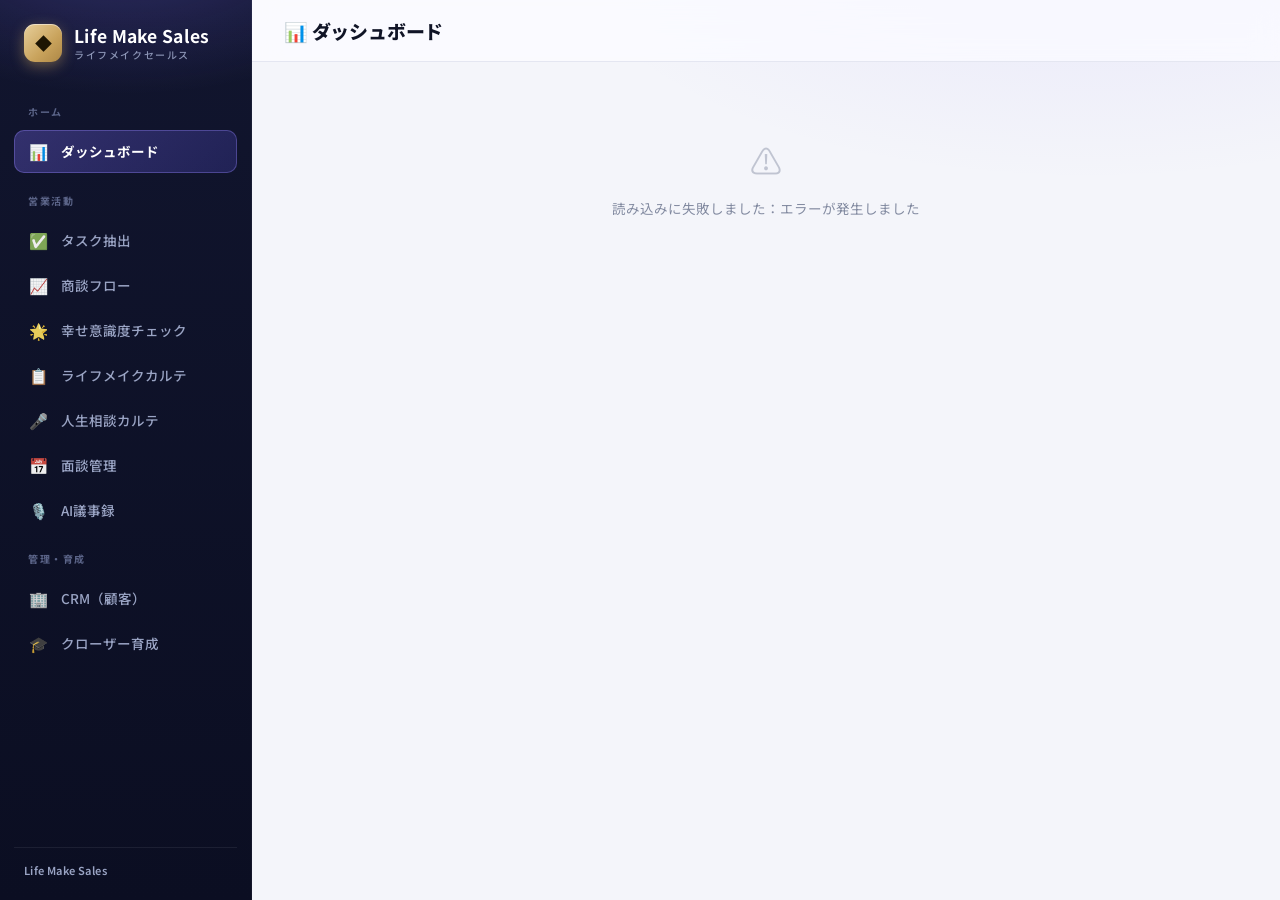
==== commit 6c5c3bf8: "幸せ意識度チェック＋ライフメイクカルテを追加 - ①幸せ意識度チェック(飛込・1回目): YES/NO 7問、NO3つ以上でマイホーム見込み自動判定、メモ音声入力 - ②ライフメイクカルテ(2回目):" ====
--- a/static/index.html
+++ b/static/index.html
@@ -36,6 +36,8 @@
         <div class="nav-label">営業活動</div>
         <button class="nav-item" data-view="tasks"><span class="ico">✅</span> タスク抽出</button>
         <button class="nav-item" data-view="pipeline"><span class="ico">📈</span> 商談フロー</button>
+        <button class="nav-item" data-view="happiness"><span class="ico">🌟</span> 幸せ意識度チェック</button>
+        <button class="nav-item" data-view="karte"><span class="ico">📋</span> ライフメイクカルテ</button>
         <button class="nav-item" data-view="hearing"><span class="ico">🎤</span> 人生相談カルテ</button>
         <button class="nav-item" data-view="meetings"><span class="ico">📅</span> 面談管理</button>
         <button class="nav-item" data-view="minutes"><span class="ico">🎙️</span> AI議事録</button>
--- a/static/style.css
+++ b/static/style.css
@@ -1,3 +1,17 @@
+/* ===== アンケート(幸せ意識度チェック / ライフメイクカルテ) ===== */
+.hq { border: 1px solid var(--line); border-radius: 10px; padding: 12px 14px; margin-bottom: 10px; }
+.hq .q { font-size: 13.5px; font-weight: 600; margin-bottom: 8px; }
+.hq .q small { display: block; color: var(--muted); font-weight: 400; font-size: 11.5px; margin-top: 2px; }
+.hbtns { display: flex; gap: 8px; }
+.hbtn { flex: 1; padding: 8px; border: 1px solid var(--line-2); border-radius: 8px; background: #fff; cursor: pointer; font-weight: 700; font-size: 13px; color: var(--muted); transition: .12s; }
+.hbtn:hover { border-color: #cfd6e6; }
+.hbtn.on-yes { background: var(--green-soft); border-color: var(--green); color: var(--green); }
+.hbtn.on-no { background: var(--red-soft); border-color: var(--red); color: var(--red); }
+.chk-grid { display: grid; grid-template-columns: 1fr 1fr; gap: 5px 14px; }
+.chk { font-size: 13px; display: flex; align-items: center; gap: 7px; font-weight: 400; cursor: pointer; }
+.chk input { width: 16px; height: 16px; accent-color: var(--brand); }
+.verdict-box { padding: 12px 14px; border-radius: 10px; text-align: center; font-weight: 700; margin-bottom: 14px; font-size: 14px; }
+
 /* =========================================================================
    Life Make Sales — Premium Design System v2
    配色: 深ネイビー × インディゴ→バイオレット × ゴールド
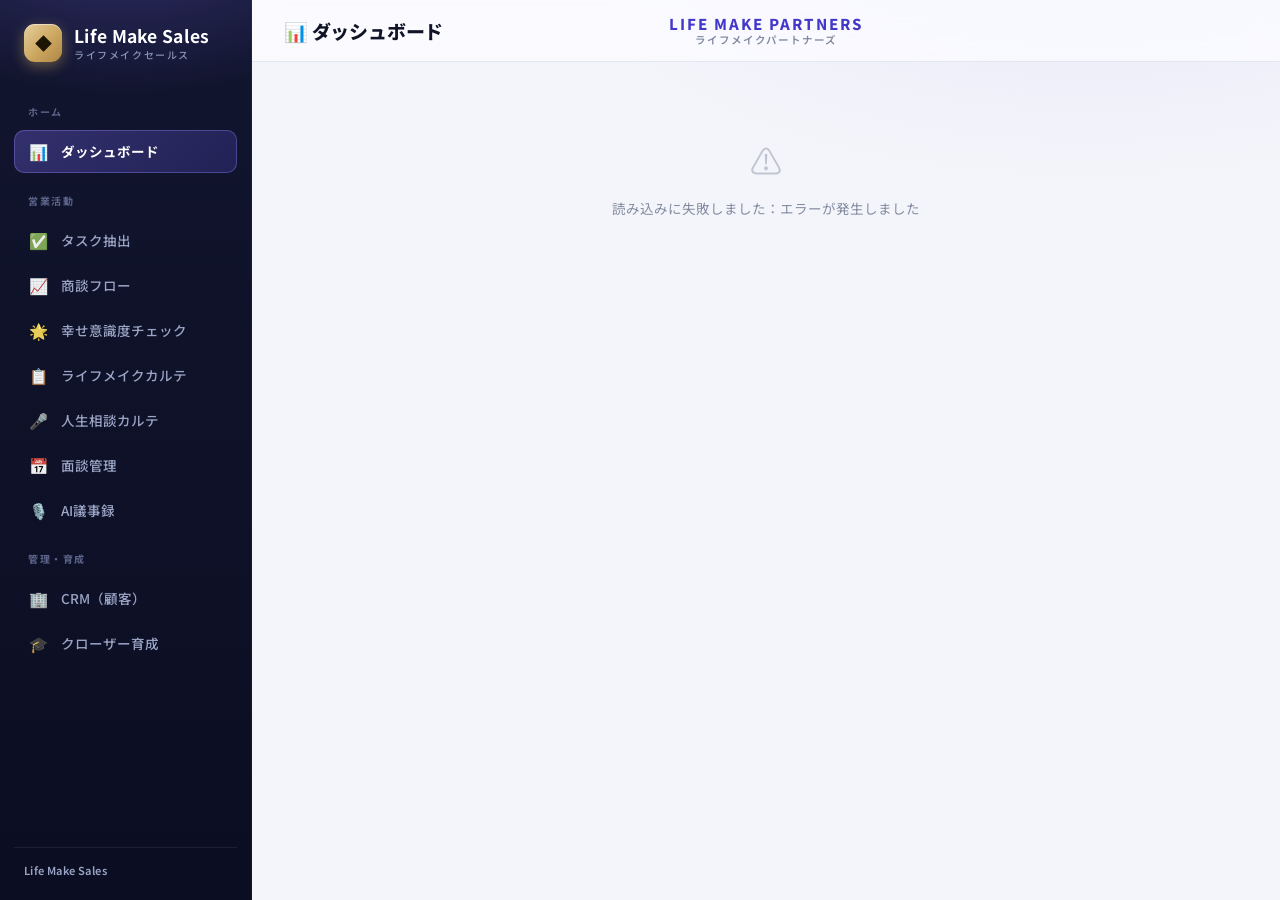
==== commit 36ecbe1e: "全ページ上部に会社ブランド表記(LIFE MAKE PARTNERS/ライフメイクパートナーズ)を追加 Co-Authored-By: Claude Opus 4.8 <noreply@anthrop" ====
--- a/static/index.html
+++ b/static/index.html
@@ -56,6 +56,10 @@
           <button id="hamburger" class="hamburger" aria-label="メニュー">☰</button>
           <h1 id="view-title">ダッシュボード</h1>
         </div>
+        <div class="topbar-brand">
+          <div class="tb-en">LIFE MAKE PARTNERS</div>
+          <div class="tb-ja">ライフメイクパートナーズ</div>
+        </div>
         <div class="topbar-actions" id="topbar-actions"></div>
       </header>
       <div id="view" class="view"></div>
--- a/static/style.css
+++ b/static/style.css
@@ -1,3 +1,21 @@
+/* ===== 全ページ上部の会社ブランド表記 ===== */
+.topbar { position: relative; }
+.topbar-brand {
+  position: absolute; left: 50%; top: 50%; transform: translate(-50%, -50%);
+  text-align: center; pointer-events: none; line-height: 1.2;
+}
+.topbar-brand .tb-en {
+  font-size: 15px; font-weight: 800; letter-spacing: 2px; color: var(--brand-ink, #4338ca);
+}
+.topbar-brand .tb-ja { font-size: 10.5px; font-weight: 600; letter-spacing: 1px; color: var(--muted, #7a869d); margin-top: 1px; }
+@media (max-width: 980px) { .topbar-brand { display: none; } }
+
+/* ===== CRM タブ(法人/個人) ===== */
+.tabs { display: flex; gap: 8px; border-bottom: 2px solid var(--line); }
+.tab { background: none; border: none; padding: 10px 18px; cursor: pointer; font-size: 14px; font-weight: 600; color: var(--muted); border-bottom: 2px solid transparent; margin-bottom: -2px; transition: .15s; }
+.tab:hover { color: var(--ink); }
+.tab.active { color: var(--brand-ink); border-bottom-color: var(--brand); }
+
 /* ===== アンケート(幸せ意識度チェック / ライフメイクカルテ) ===== */
 .hq { border: 1px solid var(--line); border-radius: 10px; padding: 12px 14px; margin-bottom: 10px; }
 .hq .q { font-size: 13.5px; font-weight: 600; margin-bottom: 8px; }
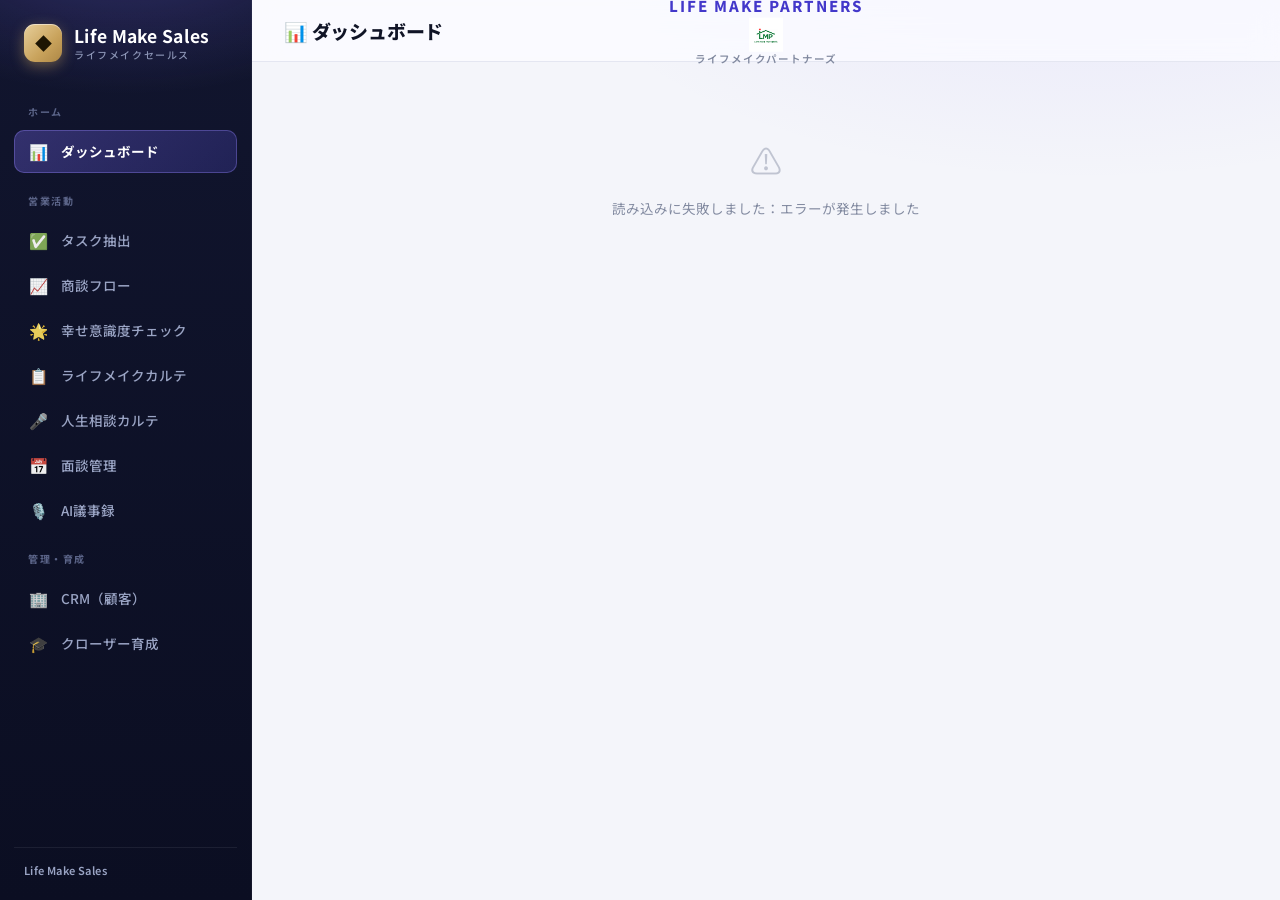
==== commit be31197e: "トップバーに LMP ロゴを表示(LIFE MAKE PARTNERS の直後) - static/lmp-logo.png を追加(共有ドライブの完成版から) - index.html: tb-en" ====
--- a/static/index.html
+++ b/static/index.html
@@ -7,7 +7,7 @@
   <link rel="preconnect" href="https://fonts.googleapis.com" />
   <link rel="preconnect" href="https://fonts.gstatic.com" crossorigin />
   <link rel="stylesheet" href="https://fonts.googleapis.com/css2?family=Noto+Sans+JP:wght@400;500;700;800;900&display=swap" />
-  <link rel="stylesheet" href="/static/style.css?v=14" />
+  <link rel="stylesheet" href="/static/style.css?v=15" />
 </head>
 <body>
   <!-- ログイン(認証有効時のみ表示) -->
@@ -58,6 +58,7 @@
         </div>
         <div class="topbar-brand">
           <div class="tb-en">LIFE MAKE PARTNERS</div>
+          <img class="tb-logo" src="/static/lmp-logo.png?v=1" alt="LMP ライフメイクパートナーズ" />
           <div class="tb-ja">ライフメイクパートナーズ</div>
         </div>
         <div class="topbar-actions" id="topbar-actions"></div>
--- a/static/style.css
+++ b/static/style.css
@@ -6,6 +6,9 @@
 }
 .topbar-brand .tb-en {
   font-size: 15px; font-weight: 800; letter-spacing: 2px; color: var(--brand-ink, #4338ca);
+}
+.topbar-brand .tb-logo {
+  display: block; height: 34px; width: auto; margin: 3px auto 0; object-fit: contain;
 }
 .topbar-brand .tb-ja { font-size: 10.5px; font-weight: 600; letter-spacing: 1px; color: var(--muted, #7a869d); margin-top: 1px; }
 @media (max-width: 980px) { .topbar-brand { display: none; } }
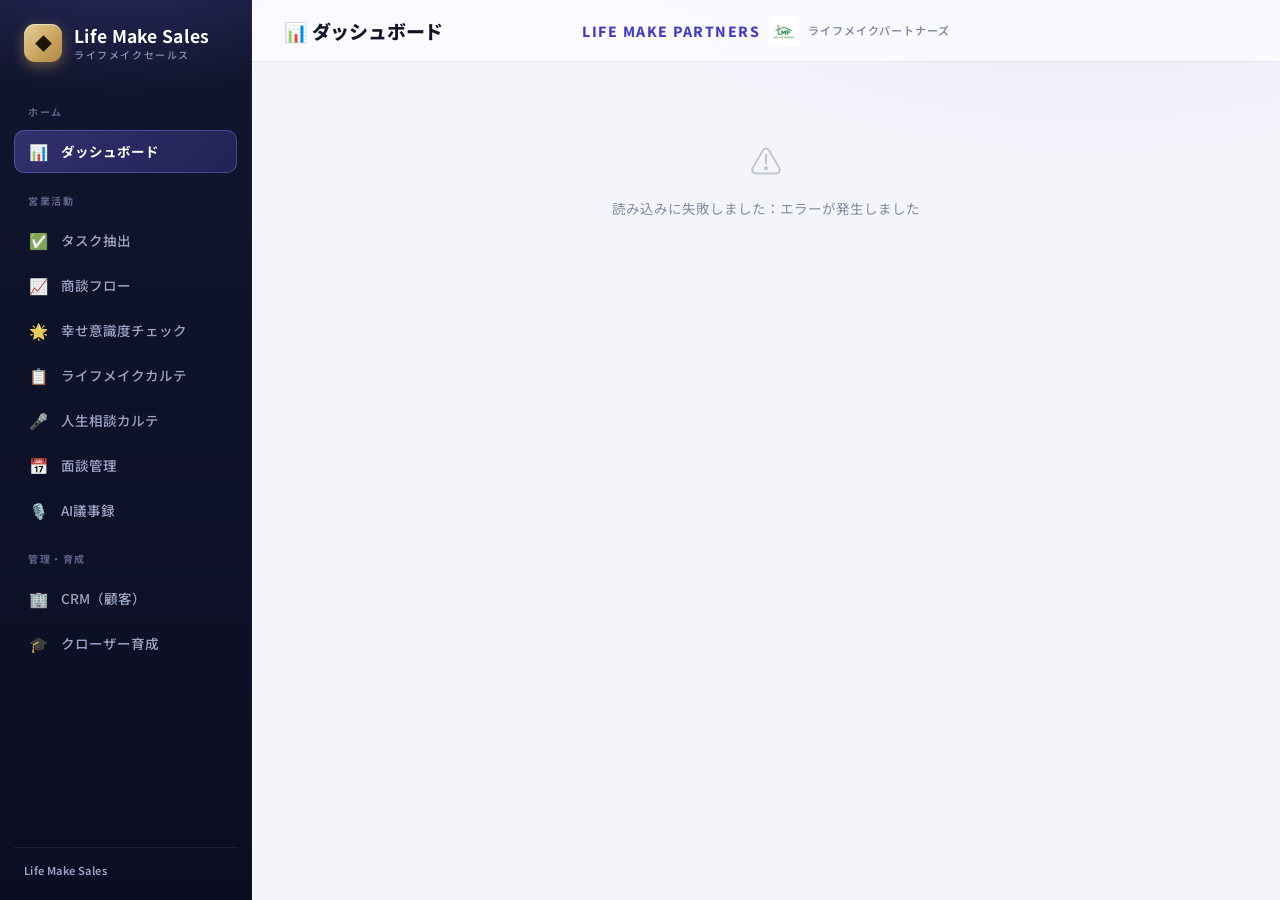
==== commit 0cff3347: "新規登録機能(登録コード方式)を追加" ====
--- a/static/index.html
+++ b/static/index.html
@@ -12,13 +12,25 @@
 <body>
   <!-- ログイン(認証有効時のみ表示) -->
   <div id="login-overlay" class="modal-overlay hidden">
-    <div class="modal" id="login-box" style="max-width:360px">
-      <div class="modal-head"><h2>🔒 ログイン</h2></div>
-      <div class="modal-body">
+    <div class="modal" id="login-box" style="max-width:380px">
+      <div class="modal-head"><h2 id="login-title">🔒 ログイン</h2></div>
+      <div class="modal-body" id="login-view">
         <div class="field"><label>ユーザー名</label><input id="login-user" type="text" autocomplete="username" placeholder="admin"></div>
         <div class="field"><label>パスワード</label><input id="login-pw" type="password" autocomplete="current-password"></div>
         <div class="form-actions"><button class="btn" id="login-btn" style="width:100%">ログイン</button></div>
         <div id="login-msg" class="voice-hint" style="color:#b91c1c"></div>
+        <div id="to-signup-wrap" class="hidden" style="text-align:center;margin-top:12px;font-size:13px">
+          アカウントをお持ちでない方は <a href="#" id="show-signup" style="color:#4338ca;font-weight:600">新規登録</a>
+        </div>
+      </div>
+      <div class="modal-body hidden" id="signup-view">
+        <div class="field"><label>ユーザー名（ログインID）*</label><input id="su-user" type="text" placeholder="例）tanaka"></div>
+        <div class="field"><label>表示名</label><input id="su-name" type="text" placeholder="例）田中 健"></div>
+        <div class="field"><label>パスワード（4文字以上）*</label><input id="su-pw" type="password"></div>
+        <div class="field"><label>登録コード *</label><input id="su-code" type="text" placeholder="管理者から共有されたコード"></div>
+        <div class="form-actions"><button class="btn" id="su-btn" style="width:100%">登録して開始</button></div>
+        <div id="su-msg" class="voice-hint" style="color:#b91c1c"></div>
+        <div style="text-align:center;margin-top:12px;font-size:13px"><a href="#" id="show-login" style="color:#4338ca;font-weight:600">ログインに戻る</a></div>
       </div>
     </div>
   </div>
--- a/static/style.css
+++ b/static/style.css
@@ -2,15 +2,16 @@
 .topbar { position: relative; }
 .topbar-brand {
   position: absolute; left: 50%; top: 50%; transform: translate(-50%, -50%);
-  text-align: center; pointer-events: none; line-height: 1.2;
+  display: flex; align-items: center; gap: 9px; white-space: nowrap;
+  pointer-events: none; line-height: 1;
 }
 .topbar-brand .tb-en {
-  font-size: 15px; font-weight: 800; letter-spacing: 2px; color: var(--brand-ink, #4338ca);
+  font-size: 14px; font-weight: 800; letter-spacing: 1.5px; color: var(--brand-ink, #4338ca);
 }
 .topbar-brand .tb-logo {
-  display: block; height: 34px; width: auto; margin: 3px auto 0; object-fit: contain;
-}
-.topbar-brand .tb-ja { font-size: 10.5px; font-weight: 600; letter-spacing: 1px; color: var(--muted, #7a869d); margin-top: 1px; }
+  height: 30px; width: auto; object-fit: contain;
+}
+.topbar-brand .tb-ja { font-size: 11px; font-weight: 600; letter-spacing: 1px; color: var(--muted, #7a869d); }
 @media (max-width: 980px) { .topbar-brand { display: none; } }
 
 /* ===== CRM タブ(法人/個人) ===== */
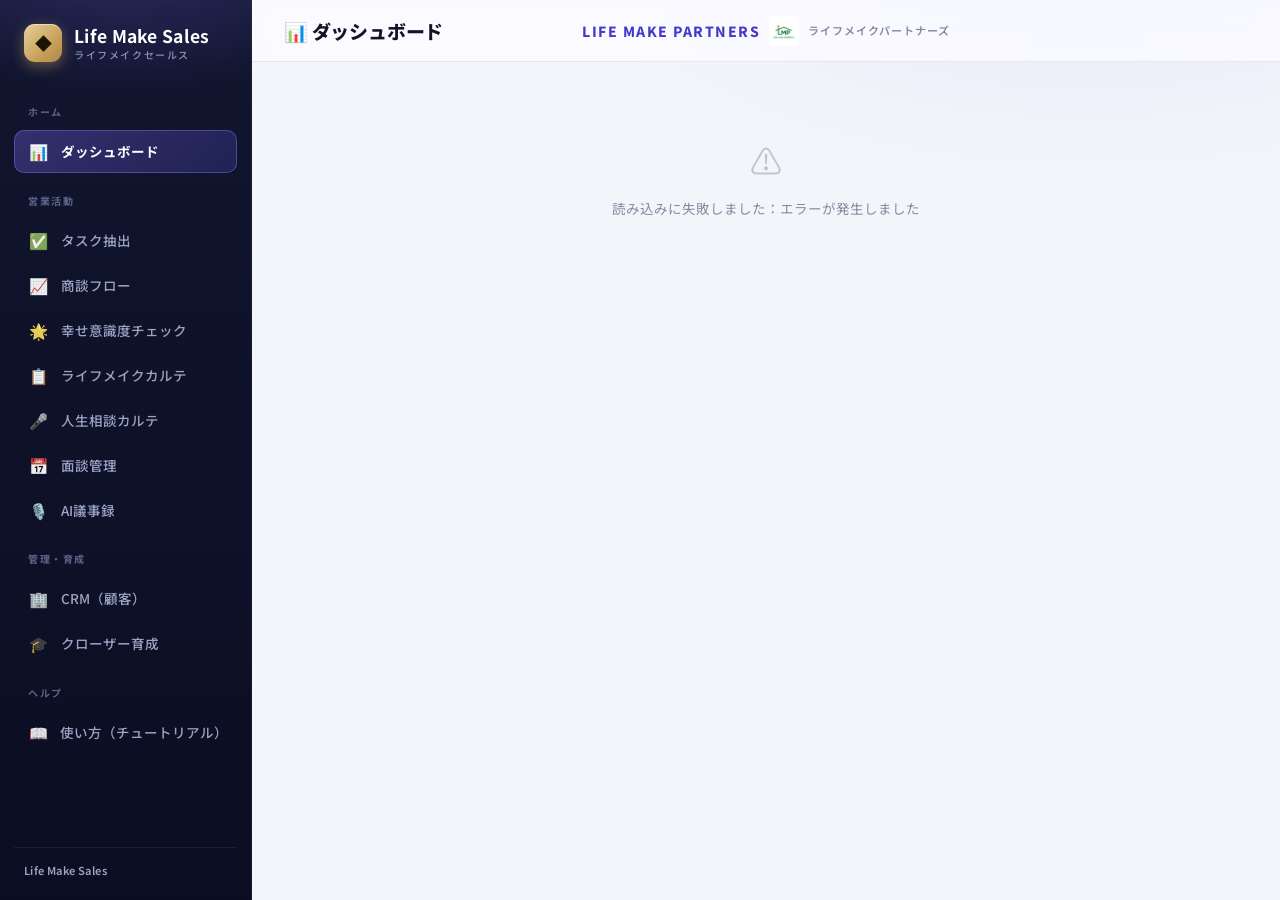
==== commit 4db3fff5: "金額のカンマ表示・使い方チュートリアル・顧客追加ガイドを追加 - 金額入力欄を3桁ごとにカンマ表示（商談の金額、ライフメイクカルテの円項目）   入力中もリアルタイム整形し、保存時は数字のみに戻す。固" ====
--- a/static/index.html
+++ b/static/index.html
@@ -7,7 +7,7 @@
   <link rel="preconnect" href="https://fonts.googleapis.com" />
   <link rel="preconnect" href="https://fonts.gstatic.com" crossorigin />
   <link rel="stylesheet" href="https://fonts.googleapis.com/css2?family=Noto+Sans+JP:wght@400;500;700;800;900&display=swap" />
-  <link rel="stylesheet" href="/static/style.css?v=15" />
+  <link rel="stylesheet" href="/static/style.css?v=16" />
 </head>
 <body>
   <!-- ログイン(認証有効時のみ表示) -->
@@ -56,6 +56,8 @@
         <div class="nav-label">管理・育成</div>
         <button class="nav-item" data-view="crm"><span class="ico">🏢</span> CRM（顧客）</button>
         <button class="nav-item" data-view="training"><span class="ico">🎓</span> クローザー育成</button>
+        <div class="nav-label">ヘルプ</div>
+        <button class="nav-item" data-view="guide"><span class="ico">📖</span> 使い方（チュートリアル）</button>
       </nav>
       <div class="sidebar-foot" id="sidebar-foot"><b>Life Make Sales</b><br><span id="logout-link"></span></div>
     </aside>
@@ -92,6 +94,6 @@
 
   <div id="toast" class="toast hidden"></div>
 
-  <script src="/static/app.js?v=13"></script>
+  <script src="/static/app.js?v=14"></script>
 </body>
 </html>
--- a/static/style.css
+++ b/static/style.css
@@ -518,3 +518,64 @@
   .topbar-actions .btn { padding: 7px 11px; font-size: 12.5px; }
   .brand-name { font-size: 16px; }
 }
+
+/* ===== CRM: 顧客追加ガイド ===== */
+.crm-guide {
+  display: flex; align-items: center; gap: 14px; flex-wrap: wrap;
+  background: var(--brand-soft); border: 1px solid var(--line-2);
+  border-radius: 12px; padding: 12px 16px;
+}
+.crm-guide-txt { flex: 1; min-width: 220px; font-size: 13px; line-height: 1.7; color: var(--brand-ink); }
+.crm-guide-txt b { color: var(--brand-ink); }
+.crm-guide .btn { white-space: nowrap; flex-shrink: 0; }
+
+/* ===== 使い方（チュートリアル）ビュー ===== */
+.guide-wrap { display: grid; gap: 16px; }
+.guide-intro {
+  background: var(--brand-grad); color: #fff; border-radius: 16px;
+  padding: 22px 24px; box-shadow: 0 8px 24px rgba(91,84,232,.18);
+}
+.guide-intro h2 { font-size: 18px; font-weight: 800; margin: 0 0 6px; }
+.guide-intro p { font-size: 13px; line-height: 1.75; margin: 0; opacity: .95; }
+.guide-card {
+  background: var(--panel); border: 1px solid var(--line);
+  border-radius: 14px; padding: 18px 20px;
+}
+.guide-card > h3 {
+  display: flex; align-items: center; gap: 10px;
+  font-size: 15px; font-weight: 800; color: var(--ink); margin: 0 0 4px;
+}
+.guide-card > h3 .g-ico {
+  width: 34px; height: 34px; border-radius: 10px; flex-shrink: 0;
+  display: grid; place-items: center; font-size: 17px;
+  background: var(--brand-soft);
+}
+.guide-card .g-lead { font-size: 12.5px; color: var(--muted); margin: 0 0 12px 44px; line-height: 1.6; }
+.guide-steps { margin: 0 0 0 44px; padding: 0; list-style: none; display: grid; gap: 9px; }
+.guide-steps > li {
+  position: relative; padding-left: 30px; font-size: 13px; line-height: 1.7; color: var(--ink-2);
+  counter-increment: gstep;
+}
+.guide-steps > li::before {
+  content: counter(gstep); position: absolute; left: 0; top: 1px;
+  width: 21px; height: 21px; border-radius: 50%;
+  background: var(--brand); color: #fff; font-size: 11px; font-weight: 700;
+  display: grid; place-items: center;
+}
+.guide-steps { counter-reset: gstep; }
+.guide-tags { display: flex; flex-wrap: wrap; gap: 7px; margin: 12px 0 0 44px; }
+.guide-tag {
+  font-size: 11.5px; font-weight: 600; color: var(--brand-ink);
+  background: var(--brand-soft); border: 1px solid var(--line-2);
+  padding: 4px 10px; border-radius: 20px;
+}
+.guide-tag.g-voice { color: #b45309; background: #fef3c7; border-color: #fde68a; }
+.guide-tag.g-pdf { color: #0e7490; background: #cffafe; border-color: #a5f3fc; }
+.guide-tips {
+  background: var(--panel-2); border: 1px dashed var(--line-2);
+  border-radius: 12px; padding: 14px 18px; font-size: 12.5px; line-height: 1.8; color: var(--ink-2);
+}
+.guide-tips b { color: var(--ink); }
+@media (max-width: 560px) {
+  .guide-card .g-lead, .guide-steps, .guide-tags { margin-left: 0; }
+}
